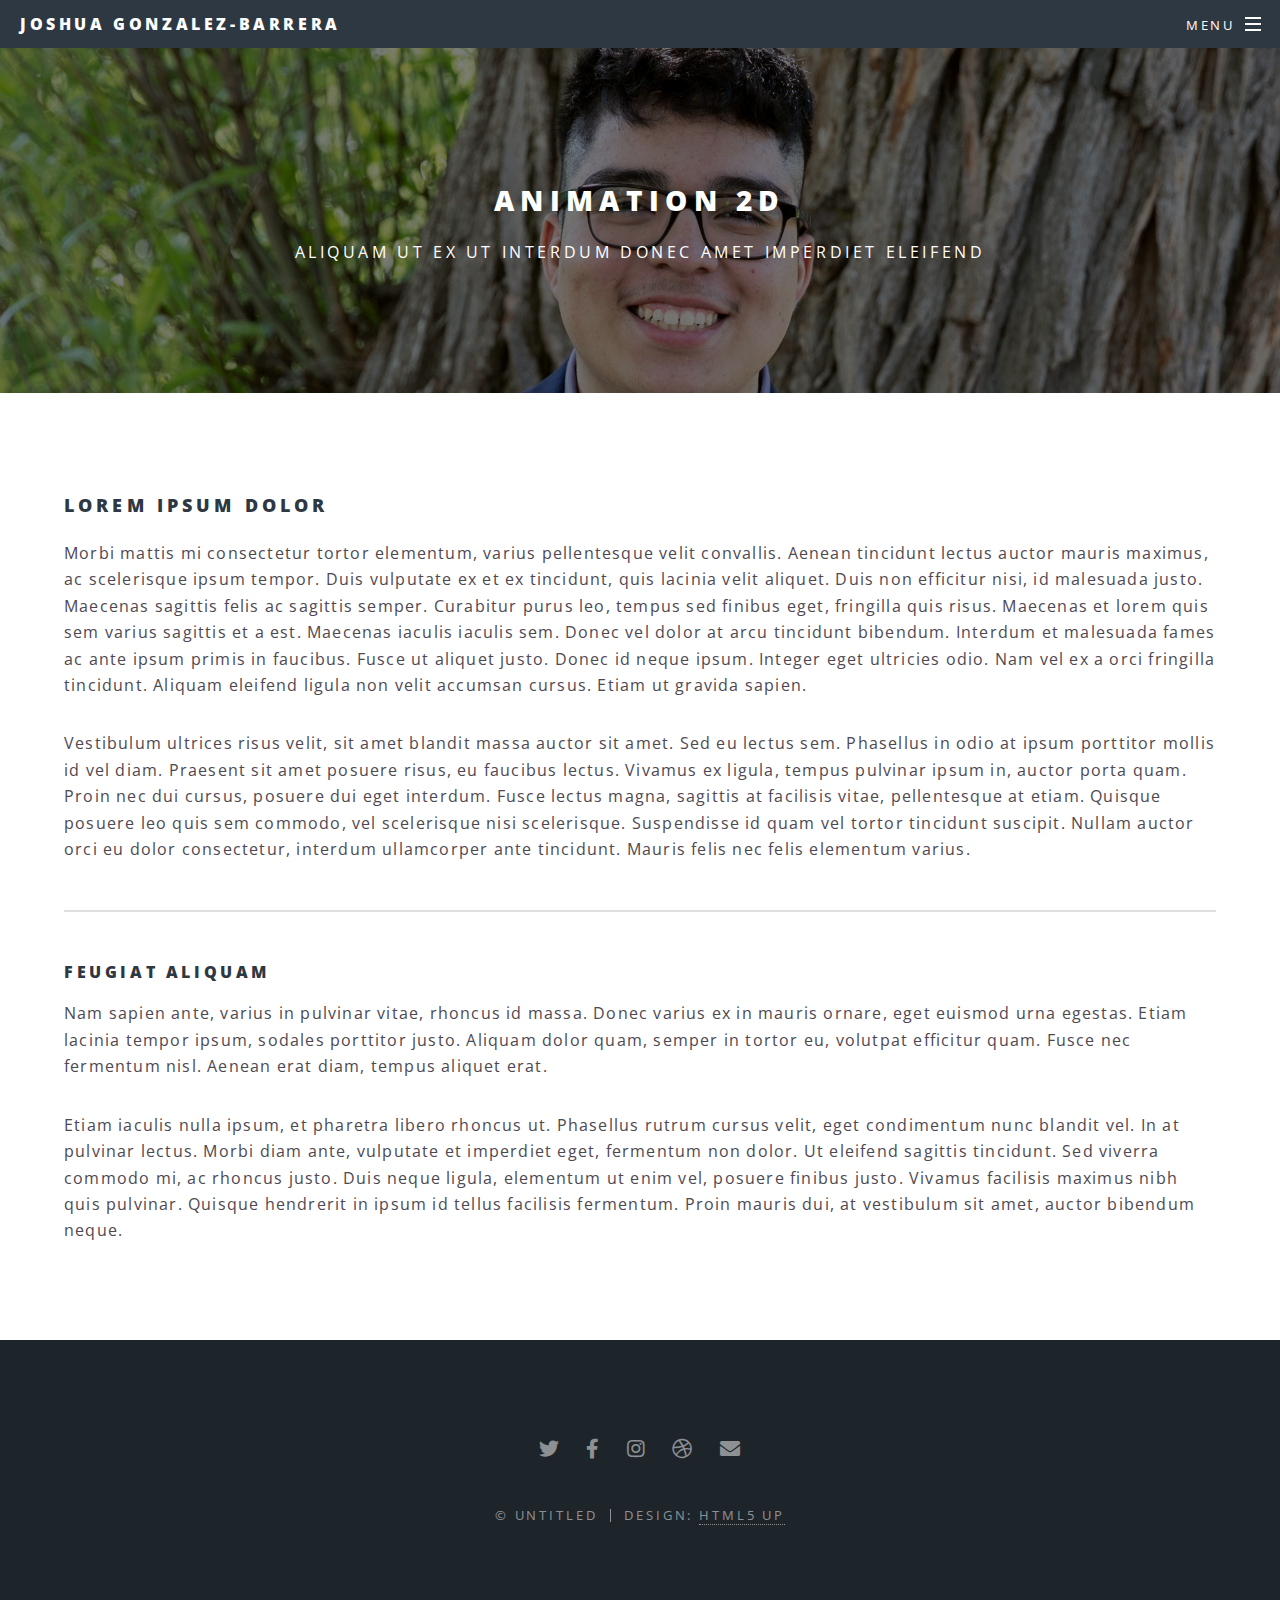
==== animation2D.html @ 2acc2dac "update images et idnex" ====
<!DOCTYPE HTML>
<!--
	Spectral by HTML5 UP
	html5up.net | @ajlkn
	Free for personal and commercial use under the CCA 3.0 license (html5up.net/license)
-->
<html>
	<head>
		<title>Generic - Spectral by HTML5 UP</title>
		<meta charset="utf-8" />
		<meta name="viewport" content="width=device-width, initial-scale=1, user-scalable=no" />
		<link rel="stylesheet" href="assets/css/main.css" />
		<noscript><link rel="stylesheet" href="assets/css/noscript.css" /></noscript>
	</head>
	<body class="is-preload">

		<!-- Page Wrapper -->
			<div id="page-wrapper">

				<!-- Header -->
					<header id="header">
						<h1><a href="index.html">Joshua Gonzalez-Barrera</a></h1>
						<nav id="nav">
							<ul>
								<li class="special">
									<a href="#menu" class="menuToggle"><span>Menu</span></a>
									<div id="menu">
										<ul>
											<li><a href="index.html">Home</a></li>
											<li><a href="generic.html">Generic</a></li>
											<li><a href="elements.html">Elements</a></li>
											<li><a href="#">Sign Up</a></li>
											<li><a href="#">Log In</a></li>
										</ul>
									</div>
								</li>
							</ul>
						</nav>
					</header>

				<!-- Main -->
					<article id="main">
						<header>
							<h2>Animation 2D</h2>
							<p>Aliquam ut ex ut interdum donec amet imperdiet eleifend</p>
						</header>
						<section class="wrapper style5">
							<div class="inner">

								<h3>Lorem ipsum dolor</h3>
								<p>Morbi mattis mi consectetur tortor elementum, varius pellentesque velit convallis. Aenean tincidunt lectus auctor mauris maximus, ac scelerisque ipsum tempor. Duis vulputate ex et ex tincidunt, quis lacinia velit aliquet. Duis non efficitur nisi, id malesuada justo. Maecenas sagittis felis ac sagittis semper. Curabitur purus leo, tempus sed finibus eget, fringilla quis risus. Maecenas et lorem quis sem varius sagittis et a est. Maecenas iaculis iaculis sem. Donec vel dolor at arcu tincidunt bibendum. Interdum et malesuada fames ac ante ipsum primis in faucibus. Fusce ut aliquet justo. Donec id neque ipsum. Integer eget ultricies odio. Nam vel ex a orci fringilla tincidunt. Aliquam eleifend ligula non velit accumsan cursus. Etiam ut gravida sapien.</p>

								<p>Vestibulum ultrices risus velit, sit amet blandit massa auctor sit amet. Sed eu lectus sem. Phasellus in odio at ipsum porttitor mollis id vel diam. Praesent sit amet posuere risus, eu faucibus lectus. Vivamus ex ligula, tempus pulvinar ipsum in, auctor porta quam. Proin nec dui cursus, posuere dui eget interdum. Fusce lectus magna, sagittis at facilisis vitae, pellentesque at etiam. Quisque posuere leo quis sem commodo, vel scelerisque nisi scelerisque. Suspendisse id quam vel tortor tincidunt suscipit. Nullam auctor orci eu dolor consectetur, interdum ullamcorper ante tincidunt. Mauris felis nec felis elementum varius.</p>

								<hr />

								<h4>Feugiat aliquam</h4>
								<p>Nam sapien ante, varius in pulvinar vitae, rhoncus id massa. Donec varius ex in mauris ornare, eget euismod urna egestas. Etiam lacinia tempor ipsum, sodales porttitor justo. Aliquam dolor quam, semper in tortor eu, volutpat efficitur quam. Fusce nec fermentum nisl. Aenean erat diam, tempus aliquet erat.</p>

								<p>Etiam iaculis nulla ipsum, et pharetra libero rhoncus ut. Phasellus rutrum cursus velit, eget condimentum nunc blandit vel. In at pulvinar lectus. Morbi diam ante, vulputate et imperdiet eget, fermentum non dolor. Ut eleifend sagittis tincidunt. Sed viverra commodo mi, ac rhoncus justo. Duis neque ligula, elementum ut enim vel, posuere finibus justo. Vivamus facilisis maximus nibh quis pulvinar. Quisque hendrerit in ipsum id tellus facilisis fermentum. Proin mauris dui, at vestibulum sit amet, auctor bibendum neque.</p>

							</div>
						</section>
					</article>

				<!-- Footer -->
					<footer id="footer">
						<ul class="icons">
							<li><a href="#" class="icon brands fa-twitter"><span class="label">Twitter</span></a></li>
							<li><a href="#" class="icon brands fa-facebook-f"><span class="label">Facebook</span></a></li>
							<li><a href="#" class="icon brands fa-instagram"><span class="label">Instagram</span></a></li>
							<li><a href="#" class="icon brands fa-dribbble"><span class="label">Dribbble</span></a></li>
							<li><a href="#" class="icon solid fa-envelope"><span class="label">Email</span></a></li>
						</ul>
						<ul class="copyright">
							<li>&copy; Untitled</li><li>Design: <a href="http://html5up.net">HTML5 UP</a></li>
						</ul>
					</footer>

			</div>

		<!-- Scripts -->
			<script src="assets/js/jquery.min.js"></script>
			<script src="assets/js/jquery.scrollex.min.js"></script>
			<script src="assets/js/jquery.scrolly.min.js"></script>
			<script src="assets/js/browser.min.js"></script>
			<script src="assets/js/breakpoints.min.js"></script>
			<script src="assets/js/util.js"></script>
			<script src="assets/js/main.js"></script>

	</body>
</html>
---- assets/css/main.css ----
@import url(fontawesome-all.min.css);
@import url("https://fonts.googleapis.com/css?family=Open+Sans:400,400italic,600,600italic,800,800italic");

/*
	Spectral by HTML5 UP
	html5up.net | @ajlkn
	Free for personal and commercial use under the CCA 3.0 license (html5up.net/license)
*/

html, body, div, span, applet, object,
iframe, h1, h2, h3, h4, h5, h6, p, blockquote,
pre, a, abbr, acronym, address, big, cite,
code, del, dfn, em, img, ins, kbd, q, s, samp,
small, strike, strong, sub, sup, tt, var, b,
u, i, center, dl, dt, dd, ol, ul, li, fieldset,
form, label, legend, table, caption, tbody,
tfoot, thead, tr, th, td, article, aside,
canvas, details, embed, figure, figcaption,
footer, header, hgroup, menu, nav, output, ruby,
section, summary, time, mark, audio, video {
	margin: 0;
	padding: 0;
	border: 0;
	font-size: 100%;
	font: inherit;
	vertical-align: baseline;}

article, aside, details, figcaption, figure,
footer, header, hgroup, menu, nav, section {
	display: block;}

body {
	line-height: 1;
}

ol, ul {
	list-style: none;
}

blockquote, q {
	quotes: none;
}

	blockquote:before, blockquote:after, q:before, q:after {
		content: '';
		content: none;
	}

table {
	border-collapse: collapse;
	border-spacing: 0;
}

body {
	-webkit-text-size-adjust: none;
}

mark {
	background-color: transparent;
	color: inherit;
}

input::-moz-focus-inner {
	border: 0;
	padding: 0;
}

input, select, textarea {
	-moz-appearance: none;
	-webkit-appearance: none;
	-ms-appearance: none;
	appearance: none;
}

/* Basic */

	@-ms-viewport {
		width: device-width;
	}

	html {
		box-sizing: border-box;
	}

	*, *:before, *:after {
		box-sizing: inherit;
	}

	body {
		background: #2e3842;
	}

		body.is-preload *, body.is-preload *:before, body.is-preload *:after {
			-moz-animation: none !important;
			-webkit-animation: none !important;
			-ms-animation: none !important;
			animation: none !important;
			-moz-transition: none !important;
			-webkit-transition: none !important;
			-ms-transition: none !important;
			transition: none !important;
		}

	body, input, select, textarea {
		color: #fff;
		font-family: "Open Sans", Helvetica, sans-serif;
		font-size: 15pt;
		font-weight: 400;
		letter-spacing: 0.075em;
		line-height: 1.65em;
	}

		@media screen and (max-width: 1680px) {

			body, input, select, textarea {
				font-size: 13pt;
			}

		}

		@media screen and (max-width: 1280px) {

			body, input, select, textarea {
				font-size: 12pt;
			}

		}

		@media screen and (max-width: 736px) {

			body, input, select, textarea {
				font-size: 11pt;
				letter-spacing: 0.0375em;
			}

		}

	a {
		-moz-transition: color 0.2s ease, border-bottom-color 0.2s ease;
		-webkit-transition: color 0.2s ease, border-bottom-color 0.2s ease;
		-ms-transition: color 0.2s ease, border-bottom-color 0.2s ease;
		transition: color 0.2s ease, border-bottom-color 0.2s ease;
		border-bottom: dotted 1px;
		color: inherit;
		text-decoration: none;
	}

		a:hover {
			border-bottom-color: transparent;
		}

	strong, b {
		color: #fff;
		font-weight: 600;
	}

	em, i {
		font-style: italic;
	}

	p {
		margin: 0 0 2em 0;
	}

	h1, h2, h3, h4, h5, h6 {
		color: #fff;
		font-weight: 800;
		letter-spacing: 0.225em;
		line-height: 1em;
		margin: 0 0 1em 0;
		text-transform: uppercase;
	}

		h1 a, h2 a, h3 a, h4 a, h5 a, h6 a {
			color: inherit;
			text-decoration: none;
		}

	h2 {
		font-size: 1.35em;
		line-height: 1.75em;
	}

		@media screen and (max-width: 736px) {

			h2 {
				font-size: 1.1em;
				line-height: 1.65em;
			}

		}

	h3 {
		font-size: 1.15em;
		line-height: 1.75em;
	}

		@media screen and (max-width: 736px) {

			h3 {
				font-size: 1em;
				line-height: 1.65em;
			}

		}

	h4 {
		font-size: 1em;
		line-height: 1.5em;
	}

	h5 {
		font-size: 0.8em;
		line-height: 1.5em;
	}

	h6 {
		font-size: 0.7em;
		line-height: 1.5em;
	}

	sub {
		font-size: 0.8em;
		position: relative;
		top: 0.5em;
	}

	sup {
		font-size: 0.8em;
		position: relative;
		top: -0.5em;
	}

	hr {
		border: 0;
		border-bottom: solid 2px #fff;
		margin: 3em 0;
	}

		hr.major {
			margin: 4.5em 0;
		}

	blockquote {
		border-left: solid 4px #fff;
		font-style: italic;
		margin: 0 0 2em 0;
		padding: 0.5em 0 0.5em 2em;
	}

	code {
		background: rgba(144, 144, 144, 0.25);
		border-radius: 3px;
		font-family: "Courier New", monospace;
		font-size: 0.9em;
		letter-spacing: 0;
		margin: 0 0.25em;
		padding: 0.25em 0.65em;
	}

	pre {
		-webkit-overflow-scrolling: touch;
		font-family: "Courier New", monospace;
		font-size: 0.9em;
		margin: 0 0 2em 0;
	}

		pre code {
			display: block;
			line-height: 1.75em;
			padding: 1em 1.5em;
			overflow-x: auto;
		}

	.align-left {
		text-align: left;
	}

	.align-center {
		text-align: center;
	}

	.align-right {
		text-align: right;
	}

/* Row */

	.row {
		display: flex;
		flex-wrap: wrap;
		box-sizing: border-box;
		align-items: stretch;
	}

		.row > * {
			box-sizing: border-box;
		}

		.row.gtr-uniform > * > :last-child {
			margin-bottom: 0;
		}

		.row.aln-left {
			justify-content: flex-start;
		}

		.row.aln-center {
			justify-content: center;
		}

		.row.aln-right {
			justify-content: flex-end;
		}

		.row.aln-top {
			align-items: flex-start;
		}

		.row.aln-middle {
			align-items: center;
		}

		.row.aln-bottom {
			align-items: flex-end;
		}

		.row > .imp {
			order: -1;
		}

		.row > .col-1 {
			width: 8.33333%;
		}

		.row > .off-1 {
			margin-left: 8.33333%;
		}

		.row > .col-2 {
			width: 16.66667%;
		}

		.row > .off-2 {
			margin-left: 16.66667%;
		}

		.row > .col-3 {
			width: 25%;
		}

		.row > .off-3 {
			margin-left: 25%;
		}

		.row > .col-4 {
			width: 33.33333%;
		}

		.row > .off-4 {
			margin-left: 33.33333%;
		}

		.row > .col-5 {
			width: 41.66667%;
		}

		.row > .off-5 {
			margin-left: 41.66667%;
		}

		.row > .col-6 {
			width: 50%;
		}

		.row > .off-6 {
			margin-left: 50%;
		}

		.row > .col-7 {
			width: 58.33333%;
		}

		.row > .off-7 {
			margin-left: 58.33333%;
		}

		.row > .col-8 {
			width: 66.66667%;
		}

		.row > .off-8 {
			margin-left: 66.66667%;
		}

		.row > .col-9 {
			width: 75%;
		}

		.row > .off-9 {
			margin-left: 75%;
		}

		.row > .col-10 {
			width: 83.33333%;
		}

		.row > .off-10 {
			margin-left: 83.33333%;
		}

		.row > .col-11 {
			width: 91.66667%;
		}

		.row > .off-11 {
			margin-left: 91.66667%;
		}

		.row > .col-12 {
			width: 100%;
		}

		.row > .off-12 {
			margin-left: 100%;
		}

		.row.gtr-0 {
			margin-top: 0;
			margin-left: 0em;
		}

			.row.gtr-0 > * {
				padding: 0 0 0 0em;
			}

			.row.gtr-0.gtr-uniform {
				margin-top: 0em;
			}

				.row.gtr-0.gtr-uniform > * {
					padding-top: 0em;
				}

		.row.gtr-25 {
			margin-top: 0;
			margin-left: -0.375em;
		}

			.row.gtr-25 > * {
				padding: 0 0 0 0.375em;
			}

			.row.gtr-25.gtr-uniform {
				margin-top: -0.375em;
			}

				.row.gtr-25.gtr-uniform > * {
					padding-top: 0.375em;
				}

		.row.gtr-50 {
			margin-top: 0;
			margin-left: -0.75em;
		}

			.row.gtr-50 > * {
				padding: 0 0 0 0.75em;
			}

			.row.gtr-50.gtr-uniform {
				margin-top: -0.75em;
			}

				.row.gtr-50.gtr-uniform > * {
					padding-top: 0.75em;
				}

		.row {
			margin-top: 0;
			margin-left: -1.5em;
		}

			.row > * {
				padding: 0 0 0 1.5em;
			}

			.row.gtr-uniform {
				margin-top: -1.5em;
			}

				.row.gtr-uniform > * {
					padding-top: 1.5em;
				}

		.row.gtr-150 {
			margin-top: 0;
			margin-left: -2.25em;
		}

			.row.gtr-150 > * {
				padding: 0 0 0 2.25em;
			}

			.row.gtr-150.gtr-uniform {
				margin-top: -2.25em;
			}

				.row.gtr-150.gtr-uniform > * {
					padding-top: 2.25em;
				}

		.row.gtr-200 {
			margin-top: 0;
			margin-left: -3em;
		}

			.row.gtr-200 > * {
				padding: 0 0 0 3em;
			}

			.row.gtr-200.gtr-uniform {
				margin-top: -3em;
			}

				.row.gtr-200.gtr-uniform > * {
					padding-top: 3em;
				}

		@media screen and (max-width: 1680px) {

			.row {
				display: flex;
				flex-wrap: wrap;
				box-sizing: border-box;
				align-items: stretch;
			}

				.row > * {
					box-sizing: border-box;
				}

				.row.gtr-uniform > * > :last-child {
					margin-bottom: 0;
				}

				.row.aln-left {
					justify-content: flex-start;
				}

				.row.aln-center {
					justify-content: center;
				}

				.row.aln-right {
					justify-content: flex-end;
				}

				.row.aln-top {
					align-items: flex-start;
				}

				.row.aln-middle {
					align-items: center;
				}

				.row.aln-bottom {
					align-items: flex-end;
				}

				.row > .imp-xlarge {
					order: -1;
				}

				.row > .col-1-xlarge {
					width: 8.33333%;
				}

				.row > .off-1-xlarge {
					margin-left: 8.33333%;
				}

				.row > .col-2-xlarge {
					width: 16.66667%;
				}

				.row > .off-2-xlarge {
					margin-left: 16.66667%;
				}

				.row > .col-3-xlarge {
					width: 25%;
				}

				.row > .off-3-xlarge {
					margin-left: 25%;
				}

				.row > .col-4-xlarge {
					width: 33.33333%;
				}

				.row > .off-4-xlarge {
					margin-left: 33.33333%;
				}

				.row > .col-5-xlarge {
					width: 41.66667%;
				}

				.row > .off-5-xlarge {
					margin-left: 41.66667%;
				}

				.row > .col-6-xlarge {
					width: 50%;
				}

				.row > .off-6-xlarge {
					margin-left: 50%;
				}

				.row > .col-7-xlarge {
					width: 58.33333%;
				}

				.row > .off-7-xlarge {
					margin-left: 58.33333%;
				}

				.row > .col-8-xlarge {
					width: 66.66667%;
				}

				.row > .off-8-xlarge {
					margin-left: 66.66667%;
				}

				.row > .col-9-xlarge {
					width: 75%;
				}

				.row > .off-9-xlarge {
					margin-left: 75%;
				}

				.row > .col-10-xlarge {
					width: 83.33333%;
				}

				.row > .off-10-xlarge {
					margin-left: 83.33333%;
				}

				.row > .col-11-xlarge {
					width: 91.66667%;
				}

				.row > .off-11-xlarge {
					margin-left: 91.66667%;
				}

				.row > .col-12-xlarge {
					width: 100%;
				}

				.row > .off-12-xlarge {
					margin-left: 100%;
				}

				.row.gtr-0 {
					margin-top: 0;
					margin-left: 0em;
				}

					.row.gtr-0 > * {
						padding: 0 0 0 0em;
					}

					.row.gtr-0.gtr-uniform {
						margin-top: 0em;
					}

						.row.gtr-0.gtr-uniform > * {
							padding-top: 0em;
						}

				.row.gtr-25 {
					margin-top: 0;
					margin-left: -0.375em;
				}

					.row.gtr-25 > * {
						padding: 0 0 0 0.375em;
					}

					.row.gtr-25.gtr-uniform {
						margin-top: -0.375em;
					}

						.row.gtr-25.gtr-uniform > * {
							padding-top: 0.375em;
						}

				.row.gtr-50 {
					margin-top: 0;
					margin-left: -0.75em;
				}

					.row.gtr-50 > * {
						padding: 0 0 0 0.75em;
					}

					.row.gtr-50.gtr-uniform {
						margin-top: -0.75em;
					}

						.row.gtr-50.gtr-uniform > * {
							padding-top: 0.75em;
						}

				.row {
					margin-top: 0;
					margin-left: -1.5em;
				}

					.row > * {
						padding: 0 0 0 1.5em;
					}

					.row.gtr-uniform {
						margin-top: -1.5em;
					}

						.row.gtr-uniform > * {
							padding-top: 1.5em;
						}

				.row.gtr-150 {
					margin-top: 0;
					margin-left: -2.25em;
				}

					.row.gtr-150 > * {
						padding: 0 0 0 2.25em;
					}

					.row.gtr-150.gtr-uniform {
						margin-top: -2.25em;
					}

						.row.gtr-150.gtr-uniform > * {
							padding-top: 2.25em;
						}

				.row.gtr-200 {
					margin-top: 0;
					margin-left: -3em;
				}

					.row.gtr-200 > * {
						padding: 0 0 0 3em;
					}

					.row.gtr-200.gtr-uniform {
						margin-top: -3em;
					}

						.row.gtr-200.gtr-uniform > * {
							padding-top: 3em;
						}

		}

		@media screen and (max-width: 1280px) {

			.row {
				display: flex;
				flex-wrap: wrap;
				box-sizing: border-box;
				align-items: stretch;
			}

				.row > * {
					box-sizing: border-box;
				}

				.row.gtr-uniform > * > :last-child {
					margin-bottom: 0;
				}

				.row.aln-left {
					justify-content: flex-start;
				}

				.row.aln-center {
					justify-content: center;
				}

				.row.aln-right {
					justify-content: flex-end;
				}

				.row.aln-top {
					align-items: flex-start;
				}

				.row.aln-middle {
					align-items: center;
				}

				.row.aln-bottom {
					align-items: flex-end;
				}

				.row > .imp-large {
					order: -1;
				}

				.row > .col-1-large {
					width: 8.33333%;
				}

				.row > .off-1-large {
					margin-left: 8.33333%;
				}

				.row > .col-2-large {
					width: 16.66667%;
				}

				.row > .off-2-large {
					margin-left: 16.66667%;
				}

				.row > .col-3-large {
					width: 25%;
				}

				.row > .off-3-large {
					margin-left: 25%;
				}

				.row > .col-4-large {
					width: 33.33333%;
				}

				.row > .off-4-large {
					margin-left: 33.33333%;
				}

				.row > .col-5-large {
					width: 41.66667%;
				}

				.row > .off-5-large {
					margin-left: 41.66667%;
				}

				.row > .col-6-large {
					width: 50%;
				}

				.row > .off-6-large {
					margin-left: 50%;
				}

				.row > .col-7-large {
					width: 58.33333%;
				}

				.row > .off-7-large {
					margin-left: 58.33333%;
				}

				.row > .col-8-large {
					width: 66.66667%;
				}

				.row > .off-8-large {
					margin-left: 66.66667%;
				}

				.row > .col-9-large {
					width: 75%;
				}

				.row > .off-9-large {
					margin-left: 75%;
				}

				.row > .col-10-large {
					width: 83.33333%;
				}

				.row > .off-10-large {
					margin-left: 83.33333%;
				}

				.row > .col-11-large {
					width: 91.66667%;
				}

				.row > .off-11-large {
					margin-left: 91.66667%;
				}

				.row > .col-12-large {
					width: 100%;
				}

				.row > .off-12-large {
					margin-left: 100%;
				}

				.row.gtr-0 {
					margin-top: 0;
					margin-left: 0em;
				}

					.row.gtr-0 > * {
						padding: 0 0 0 0em;
					}

					.row.gtr-0.gtr-uniform {
						margin-top: 0em;
					}

						.row.gtr-0.gtr-uniform > * {
							padding-top: 0em;
						}

				.row.gtr-25 {
					margin-top: 0;
					margin-left: -0.375em;
				}

					.row.gtr-25 > * {
						padding: 0 0 0 0.375em;
					}

					.row.gtr-25.gtr-uniform {
						margin-top: -0.375em;
					}

						.row.gtr-25.gtr-uniform > * {
							padding-top: 0.375em;
						}

				.row.gtr-50 {
					margin-top: 0;
					margin-left: -0.75em;
				}

					.row.gtr-50 > * {
						padding: 0 0 0 0.75em;
					}

					.row.gtr-50.gtr-uniform {
						margin-top: -0.75em;
					}

						.row.gtr-50.gtr-uniform > * {
							padding-top: 0.75em;
						}

				.row {
					margin-top: 0;
					margin-left: -1.5em;
				}

					.row > * {
						padding: 0 0 0 1.5em;
					}

					.row.gtr-uniform {
						margin-top: -1.5em;
					}

						.row.gtr-uniform > * {
							padding-top: 1.5em;
						}

				.row.gtr-150 {
					margin-top: 0;
					margin-left: -2.25em;
				}

					.row.gtr-150 > * {
						padding: 0 0 0 2.25em;
					}

					.row.gtr-150.gtr-uniform {
						margin-top: -2.25em;
					}

						.row.gtr-150.gtr-uniform > * {
							padding-top: 2.25em;
						}

				.row.gtr-200 {
					margin-top: 0;
					margin-left: -3em;
				}

					.row.gtr-200 > * {
						padding: 0 0 0 3em;
					}

					.row.gtr-200.gtr-uniform {
						margin-top: -3em;
					}

						.row.gtr-200.gtr-uniform > * {
							padding-top: 3em;
						}

		}

		@media screen and (max-width: 980px) {

			.row {
				display: flex;
				flex-wrap: wrap;
				box-sizing: border-box;
				align-items: stretch;
			}

				.row > * {
					box-sizing: border-box;
				}

				.row.gtr-uniform > * > :last-child {
					margin-bottom: 0;
				}

				.row.aln-left {
					justify-content: flex-start;
				}

				.row.aln-center {
					justify-content: center;
				}

				.row.aln-right {
					justify-content: flex-end;
				}

				.row.aln-top {
					align-items: flex-start;
				}

				.row.aln-middle {
					align-items: center;
				}

				.row.aln-bottom {
					align-items: flex-end;
				}

				.row > .imp-medium {
					order: -1;
				}

				.row > .col-1-medium {
					width: 8.33333%;
				}

				.row > .off-1-medium {
					margin-left: 8.33333%;
				}

				.row > .col-2-medium {
					width: 16.66667%;
				}

				.row > .off-2-medium {
					margin-left: 16.66667%;
				}

				.row > .col-3-medium {
					width: 25%;
				}

				.row > .off-3-medium {
					margin-left: 25%;
				}

				.row > .col-4-medium {
					width: 33.33333%;
				}

				.row > .off-4-medium {
					margin-left: 33.33333%;
				}

				.row > .col-5-medium {
					width: 41.66667%;
				}

				.row > .off-5-medium {
					margin-left: 41.66667%;
				}

				.row > .col-6-medium {
					width: 50%;
				}

				.row > .off-6-medium {
					margin-left: 50%;
				}

				.row > .col-7-medium {
					width: 58.33333%;
				}

				.row > .off-7-medium {
					margin-left: 58.33333%;
				}

				.row > .col-8-medium {
					width: 66.66667%;
				}

				.row > .off-8-medium {
					margin-left: 66.66667%;
				}

				.row > .col-9-medium {
					width: 75%;
				}

				.row > .off-9-medium {
					margin-left: 75%;
				}

				.row > .col-10-medium {
					width: 83.33333%;
				}

				.row > .off-10-medium {
					margin-left: 83.33333%;
				}

				.row > .col-11-medium {
					width: 91.66667%;
				}

				.row > .off-11-medium {
					margin-left: 91.66667%;
				}

				.row > .col-12-medium {
					width: 100%;
				}

				.row > .off-12-medium {
					margin-left: 100%;
				}

				.row.gtr-0 {
					margin-top: 0;
					margin-left: 0em;
				}

					.row.gtr-0 > * {
						padding: 0 0 0 0em;
					}

					.row.gtr-0.gtr-uniform {
						margin-top: 0em;
					}

						.row.gtr-0.gtr-uniform > * {
							padding-top: 0em;
						}

				.row.gtr-25 {
					margin-top: 0;
					margin-left: -0.375em;
				}

					.row.gtr-25 > * {
						padding: 0 0 0 0.375em;
					}

					.row.gtr-25.gtr-uniform {
						margin-top: -0.375em;
					}

						.row.gtr-25.gtr-uniform > * {
							padding-top: 0.375em;
						}

				.row.gtr-50 {
					margin-top: 0;
					margin-left: -0.75em;
				}

					.row.gtr-50 > * {
						padding: 0 0 0 0.75em;
					}

					.row.gtr-50.gtr-uniform {
						margin-top: -0.75em;
					}

						.row.gtr-50.gtr-uniform > * {
							padding-top: 0.75em;
						}

				.row {
					margin-top: 0;
					margin-left: -1.5em;
				}

					.row > * {
						padding: 0 0 0 1.5em;
					}

					.row.gtr-uniform {
						margin-top: -1.5em;
					}

						.row.gtr-uniform > * {
							padding-top: 1.5em;
						}

				.row.gtr-150 {
					margin-top: 0;
					margin-left: -2.25em;
				}

					.row.gtr-150 > * {
						padding: 0 0 0 2.25em;
					}

					.row.gtr-150.gtr-uniform {
						margin-top: -2.25em;
					}

						.row.gtr-150.gtr-uniform > * {
							padding-top: 2.25em;
						}

				.row.gtr-200 {
					margin-top: 0;
					margin-left: -3em;
				}

					.row.gtr-200 > * {
						padding: 0 0 0 3em;
					}

					.row.gtr-200.gtr-uniform {
						margin-top: -3em;
					}

						.row.gtr-200.gtr-uniform > * {
							padding-top: 3em;
						}

		}

		@media screen and (max-width: 736px) {

			.row {
				display: flex;
				flex-wrap: wrap;
				box-sizing: border-box;
				align-items: stretch;
			}

				.row > * {
					box-sizing: border-box;
				}

				.row.gtr-uniform > * > :last-child {
					margin-bottom: 0;
				}

				.row.aln-left {
					justify-content: flex-start;
				}

				.row.aln-center {
					justify-content: center;
				}

				.row.aln-right {
					justify-content: flex-end;
				}

				.row.aln-top {
					align-items: flex-start;
				}

				.row.aln-middle {
					align-items: center;
				}

				.row.aln-bottom {
					align-items: flex-end;
				}

				.row > .imp-small {
					order: -1;
				}

				.row > .col-1-small {
					width: 8.33333%;
				}

				.row > .off-1-small {
					margin-left: 8.33333%;
				}

				.row > .col-2-small {
					width: 16.66667%;
				}

				.row > .off-2-small {
					margin-left: 16.66667%;
				}

				.row > .col-3-small {
					width: 25%;
				}

				.row > .off-3-small {
					margin-left: 25%;
				}

				.row > .col-4-small {
					width: 33.33333%;
				}

				.row > .off-4-small {
					margin-left: 33.33333%;
				}

				.row > .col-5-small {
					width: 41.66667%;
				}

				.row > .off-5-small {
					margin-left: 41.66667%;
				}

				.row > .col-6-small {
					width: 50%;
				}

				.row > .off-6-small {
					margin-left: 50%;
				}

				.row > .col-7-small {
					width: 58.33333%;
				}

				.row > .off-7-small {
					margin-left: 58.33333%;
				}

				.row > .col-8-small {
					width: 66.66667%;
				}

				.row > .off-8-small {
					margin-left: 66.66667%;
				}

				.row > .col-9-small {
					width: 75%;
				}

				.row > .off-9-small {
					margin-left: 75%;
				}

				.row > .col-10-small {
					width: 83.33333%;
				}

				.row > .off-10-small {
					margin-left: 83.33333%;
				}

				.row > .col-11-small {
					width: 91.66667%;
				}

				.row > .off-11-small {
					margin-left: 91.66667%;
				}

				.row > .col-12-small {
					width: 100%;
				}

				.row > .off-12-small {
					margin-left: 100%;
				}

				.row.gtr-0 {
					margin-top: 0;
					margin-left: 0em;
				}

					.row.gtr-0 > * {
						padding: 0 0 0 0em;
					}

					.row.gtr-0.gtr-uniform {
						margin-top: 0em;
					}

						.row.gtr-0.gtr-uniform > * {
							padding-top: 0em;
						}

				.row.gtr-25 {
					margin-top: 0;
					margin-left: -0.375em;
				}

					.row.gtr-25 > * {
						padding: 0 0 0 0.375em;
					}

					.row.gtr-25.gtr-uniform {
						margin-top: -0.375em;
					}

						.row.gtr-25.gtr-uniform > * {
							padding-top: 0.375em;
						}

				.row.gtr-50 {
					margin-top: 0;
					margin-left: -0.75em;
				}

					.row.gtr-50 > * {
						padding: 0 0 0 0.75em;
					}

					.row.gtr-50.gtr-uniform {
						margin-top: -0.75em;
					}

						.row.gtr-50.gtr-uniform > * {
							padding-top: 0.75em;
						}

				.row {
					margin-top: 0;
					margin-left: -1.5em;
				}

					.row > * {
						padding: 0 0 0 1.5em;
					}

					.row.gtr-uniform {
						margin-top: -1.5em;
					}

						.row.gtr-uniform > * {
							padding-top: 1.5em;
						}

				.row.gtr-150 {
					margin-top: 0;
					margin-left: -2.25em;
				}

					.row.gtr-150 > * {
						padding: 0 0 0 2.25em;
					}

					.row.gtr-150.gtr-uniform {
						margin-top: -2.25em;
					}

						.row.gtr-150.gtr-uniform > * {
							padding-top: 2.25em;
						}

				.row.gtr-200 {
					margin-top: 0;
					margin-left: -3em;
				}

					.row.gtr-200 > * {
						padding: 0 0 0 3em;
					}

					.row.gtr-200.gtr-uniform {
						margin-top: -3em;
					}

						.row.gtr-200.gtr-uniform > * {
							padding-top: 3em;
						}

		}

		@media screen and (max-width: 480px) {

			.row {
				display: flex;
				flex-wrap: wrap;
				box-sizing: border-box;
				align-items: stretch;
			}

				.row > * {
					box-sizing: border-box;
				}

				.row.gtr-uniform > * > :last-child {
					margin-bottom: 0;
				}

				.row.aln-left {
					justify-content: flex-start;
				}

				.row.aln-center {
					justify-content: center;
				}

				.row.aln-right {
					justify-content: flex-end;
				}

				.row.aln-top {
					align-items: flex-start;
				}

				.row.aln-middle {
					align-items: center;
				}

				.row.aln-bottom {
					align-items: flex-end;
				}

				.row > .imp-xsmall {
					order: -1;
				}

				.row > .col-1-xsmall {
					width: 8.33333%;
				}

				.row > .off-1-xsmall {
					margin-left: 8.33333%;
				}

				.row > .col-2-xsmall {
					width: 16.66667%;
				}

				.row > .off-2-xsmall {
					margin-left: 16.66667%;
				}

				.row > .col-3-xsmall {
					width: 25%;
				}

				.row > .off-3-xsmall {
					margin-left: 25%;
				}

				.row > .col-4-xsmall {
					width: 33.33333%;
				}

				.row > .off-4-xsmall {
					margin-left: 33.33333%;
				}

				.row > .col-5-xsmall {
					width: 41.66667%;
				}

				.row > .off-5-xsmall {
					margin-left: 41.66667%;
				}

				.row > .col-6-xsmall {
					width: 50%;
				}

				.row > .off-6-xsmall {
					margin-left: 50%;
				}

				.row > .col-7-xsmall {
					width: 58.33333%;
				}

				.row > .off-7-xsmall {
					margin-left: 58.33333%;
				}

				.row > .col-8-xsmall {
					width: 66.66667%;
				}

				.row > .off-8-xsmall {
					margin-left: 66.66667%;
				}

				.row > .col-9-xsmall {
					width: 75%;
				}

				.row > .off-9-xsmall {
					margin-left: 75%;
				}

				.row > .col-10-xsmall {
					width: 83.33333%;
				}

				.row > .off-10-xsmall {
					margin-left: 83.33333%;
				}

				.row > .col-11-xsmall {
					width: 91.66667%;
				}

				.row > .off-11-xsmall {
					margin-left: 91.66667%;
				}

				.row > .col-12-xsmall {
					width: 100%;
				}

				.row > .off-12-xsmall {
					margin-left: 100%;
				}

				.row.gtr-0 {
					margin-top: 0;
					margin-left: 0em;
				}

					.row.gtr-0 > * {
						padding: 0 0 0 0em;
					}

					.row.gtr-0.gtr-uniform {
						margin-top: 0em;
					}

						.row.gtr-0.gtr-uniform > * {
							padding-top: 0em;
						}

				.row.gtr-25 {
					margin-top: 0;
					margin-left: -0.375em;
				}

					.row.gtr-25 > * {
						padding: 0 0 0 0.375em;
					}

					.row.gtr-25.gtr-uniform {
						margin-top: -0.375em;
					}

						.row.gtr-25.gtr-uniform > * {
							padding-top: 0.375em;
						}

				.row.gtr-50 {
					margin-top: 0;
					margin-left: -0.75em;
				}

					.row.gtr-50 > * {
						padding: 0 0 0 0.75em;
					}

					.row.gtr-50.gtr-uniform {
						margin-top: -0.75em;
					}

						.row.gtr-50.gtr-uniform > * {
							padding-top: 0.75em;
						}

				.row {
					margin-top: 0;
					margin-left: -1.5em;
				}

					.row > * {
						padding: 0 0 0 1.5em;
					}

					.row.gtr-uniform {
						margin-top: -1.5em;
					}

						.row.gtr-uniform > * {
							padding-top: 1.5em;
						}

				.row.gtr-150 {
					margin-top: 0;
					margin-left: -2.25em;
				}

					.row.gtr-150 > * {
						padding: 0 0 0 2.25em;
					}

					.row.gtr-150.gtr-uniform {
						margin-top: -2.25em;
					}

						.row.gtr-150.gtr-uniform > * {
							padding-top: 2.25em;
						}

				.row.gtr-200 {
					margin-top: 0;
					margin-left: -3em;
				}

					.row.gtr-200 > * {
						padding: 0 0 0 3em;
					}

					.row.gtr-200.gtr-uniform {
						margin-top: -3em;
					}

						.row.gtr-200.gtr-uniform > * {
							padding-top: 3em;
						}

		}

/* Section/Article */

	section.special, article.special {
		text-align: center;
	}

	header p {
		color: rgba(255, 255, 255, 0.5);
		position: relative;
		top: -0.25em;
	}

	header h3 + p {
		font-size: 1.1em;
	}

	header h4 + p,
	header h5 + p,
	header h6 + p {
		font-size: 0.9em;
	}

	header.major {
		margin: 0 0 3.5em 0;
	}

		header.major h2, header.major h3, header.major h4, header.major h5, header.major h6 {
			border-bottom: solid 2px #fff;
			display: inline-block;
			padding-bottom: 1em;
			position: relative;
		}

			header.major h2:after, header.major h3:after, header.major h4:after, header.major h5:after, header.major h6:after {
				content: '';
				display: block;
				height: 1px;
			}

		header.major p {
			color: #fff;
			top: 0;
		}

		@media screen and (max-width: 736px) {

			header.major {
				margin: 0 0 2em 0;
			}

		}

	@media screen and (max-width: 980px) {

		header br {
			display: none;
		}

	}

/* Form */

	form {
		margin: 0 0 2em 0;
	}

	label {
		color: #fff;
		display: block;
		font-size: 0.9em;
		font-weight: 600;
		margin: 0 0 1em 0;
	}

	input[type="text"],
	input[type="password"],
	input[type="email"],
	select,
	textarea {
		-moz-appearance: none;
		-webkit-appearance: none;
		-ms-appearance: none;
		appearance: none;
		background-color: rgba(144, 144, 144, 0.25);
		border-radius: 3px;
		border: none;
		color: inherit;
		display: block;
		outline: 0;
		padding: 0 1em;
		text-decoration: none;
		width: 100%;
	}

		input[type="text"]:invalid,
		input[type="password"]:invalid,
		input[type="email"]:invalid,
		select:invalid,
		textarea:invalid {
			box-shadow: none;
		}

		input[type="text"]:focus,
		input[type="password"]:focus,
		input[type="email"]:focus,
		select:focus,
		textarea:focus {
			box-shadow: 0 0 0 2px #21b2a6;
		}

	select {
		background-size: 1.25em;
		background-repeat: no-repeat;
		background-position: calc(100% - 1em) center;
		height: 2.75em;
		padding-right: 2.75em;
		text-overflow: ellipsis;
	}

		select:focus::-ms-value {
			background-color: transparent;
		}

		select::-ms-expand {
			display: none;
		}

	input[type="text"],
	input[type="password"],
	input[type="email"],
	select {
		height: 2.75em;
	}

	textarea {
		padding: 0.75em 1em;
	}

	input[type="checkbox"],
	input[type="radio"] {
		-moz-appearance: none;
		-webkit-appearance: none;
		-ms-appearance: none;
		appearance: none;
		display: block;
		float: left;
		margin-right: -2em;
		opacity: 0;
		width: 1em;
		z-index: -1;
	}

		input[type="checkbox"] + label,
		input[type="radio"] + label {
			text-decoration: none;
			color: #fff;
			cursor: pointer;
			display: inline-block;
			font-size: 1em;
			font-weight: 400;
			padding-left: 2.4em;
			padding-right: 0.75em;
			position: relative;
		}

			input[type="checkbox"] + label:before,
			input[type="radio"] + label:before {
				-moz-osx-font-smoothing: grayscale;
				-webkit-font-smoothing: antialiased;
				display: inline-block;
				font-style: normal;
				font-variant: normal;
				text-rendering: auto;
				line-height: 1;
				text-transform: none !important;
				font-family: 'Font Awesome 5 Free';
				font-weight: 900;
			}

			input[type="checkbox"] + label:before,
			input[type="radio"] + label:before {
				background: rgba(144, 144, 144, 0.25);
				border-radius: 3px;
				content: '';
				display: inline-block;
				font-size: 0.8em;
				height: 2.0625em;
				left: 0;
				line-height: 2.0625em;
				position: absolute;
				text-align: center;
				top: 0;
				width: 2.0625em;
			}

		input[type="checkbox"]:checked + label:before,
		input[type="radio"]:checked + label:before {
			background: #2e3842;
			color: #fff;
			content: '\f00c';
		}

		input[type="checkbox"]:focus + label:before,
		input[type="radio"]:focus + label:before {
			box-shadow: 0 0 0 2px #21b2a6;
		}

	input[type="checkbox"] + label:before {
		border-radius: 3px;
	}

	input[type="radio"] + label:before {
		border-radius: 100%;
	}

	::-webkit-input-placeholder {
		color: rgba(255, 255, 255, 0.5) !important;
		opacity: 1.0;
	}

	:-moz-placeholder {
		color: rgba(255, 255, 255, 0.5) !important;
		opacity: 1.0;
	}

	::-moz-placeholder {
		color: rgba(255, 255, 255, 0.5) !important;
		opacity: 1.0;
	}

	:-ms-input-placeholder {
		color: rgba(255, 255, 255, 0.5) !important;
		opacity: 1.0;
	}

/* Box */

	.box {
		border-radius: 3px;
		border: solid 2px #fff;
		margin-bottom: 2em;
		padding: 1.5em;
	}

		.box > :last-child,
		.box > :last-child > :last-child,
		.box > :last-child > :last-child > :last-child {
			margin-bottom: 0;
		}

		.box.alt {
			border: 0;
			border-radius: 0;
			padding: 0;
		}

/* Icon */

	.icon {
		text-decoration: none;
		border-bottom: none;
		position: relative;
	}

		.icon:before {
			-moz-osx-font-smoothing: grayscale;
			-webkit-font-smoothing: antialiased;
			display: inline-block;
			font-style: normal;
			font-variant: normal;
			text-rendering: auto;
			line-height: 1;
			text-transform: none !important;
			font-family: 'Font Awesome 5 Free';
			font-weight: 400;
		}

		.icon > .label {
			display: none;
		}

		.icon:before {
			line-height: inherit;
		}

		.icon.solid:before {
			font-weight: 900;
		}

		.icon.brands:before {
			font-family: 'Font Awesome 5 Brands';
		}

		.icon.major {
			-moz-transform: rotate(-45deg);
			-webkit-transform: rotate(-45deg);
			-ms-transform: rotate(-45deg);
			transform: rotate(-45deg);
			border-radius: 3px;
			border: solid 2px #fff;
			display: inline-block;
			font-size: 1.35em;
			height: calc(3em + 2px);
			line-height: 3em;
			text-align: center;
			width: calc(3em + 2px);
		}

			.icon.major:before {
				-moz-transform: rotate(45deg);
				-webkit-transform: rotate(45deg);
				-ms-transform: rotate(45deg);
				transform: rotate(45deg);
				display: inline-block;
				font-size: 1.5em;
			}

			@media screen and (max-width: 736px) {

				.icon.major {
					font-size: 1em;
				}

			}

		.icon.style1 {
			color: #00ffcc;
		}

		.icon.style2 {
			color: #00f0ff;
		}

		.icon.style3 {
			color: #76ddff;
		}

/* Image */

	.image {
		border-radius: 3px;
		border: 0;
		display: inline-block;
		position: relative;
	}

		.image img {
			border-radius: 3px;
			display: block;
		}

		.image.left {
			float: left;
			margin: 0 2em 2em 0;
			top: 0.25em;
		}

		.image.right {
			float: right;
			margin: 0 0 2em 2em;
			top: 0.25em;
		}

		.image.left, .image.right {
			max-width: 40%;
		}

			.image.left img, .image.right img {
				width: 100%;
			}

		.image.fit {
			display: block;
			margin: 0 0 2em 0;
			width: 100%;
		}

			.image.fit img {
				width: 100%;
			}

/* List */

	ol {
		list-style: decimal;
		margin: 0 0 2em 0;
		padding-left: 1.25em;
	}

		ol li {
			padding-left: 0.25em;
		}

	ul {
		list-style: disc;
		margin: 0 0 2em 0;
		padding-left: 1em;
	}

		ul li {
			padding-left: 0.5em;
		}

		ul.alt {
			list-style: none;
			padding-left: 0;
		}

			ul.alt li {
				border-top: solid 1px #fff;
				padding: 0.5em 0;
			}

				ul.alt li:first-child {
					border-top: 0;
					padding-top: 0;
				}

	dl {
		margin: 0 0 2em 0;
	}

/* Actions */

	ul.actions {
		display: -moz-flex;
		display: -webkit-flex;
		display: -ms-flex;
		display: flex;
		cursor: default;
		list-style: none;
		margin-left: -1em;
		padding-left: 0;
	}

		ul.actions li {
			padding: 0 0 0 1em;
			vertical-align: middle;
		}

		ul.actions.special {
			-moz-justify-content: center;
			-webkit-justify-content: center;
			-ms-justify-content: center;
			justify-content: center;
			width: 100%;
			margin-left: 0;
		}

			ul.actions.special li:first-child {
				padding-left: 0;
			}

		ul.actions.stacked {
			-moz-flex-direction: column;
			-webkit-flex-direction: column;
			-ms-flex-direction: column;
			flex-direction: column;
			margin-left: 0;
		}

			ul.actions.stacked li {
				padding: 1em 0 0 0;
			}

				ul.actions.stacked li:first-child {
					padding-top: 0;
				}

		ul.actions.fit {
			width: calc(100% + 1em);
		}

			ul.actions.fit li {
				-moz-flex-grow: 1;
				-webkit-flex-grow: 1;
				-ms-flex-grow: 1;
				flex-grow: 1;
				-moz-flex-shrink: 1;
				-webkit-flex-shrink: 1;
				-ms-flex-shrink: 1;
				flex-shrink: 1;
				width: 100%;
			}

				ul.actions.fit li > * {
					width: 100%;
				}

			ul.actions.fit.stacked {
				width: 100%;
			}

		@media screen and (max-width: 480px) {

			ul.actions:not(.fixed) {
				-moz-flex-direction: column;
				-webkit-flex-direction: column;
				-ms-flex-direction: column;
				flex-direction: column;
				margin-left: 0;
				width: 100% !important;
			}

				ul.actions:not(.fixed) li {
					-moz-flex-grow: 1;
					-webkit-flex-grow: 1;
					-ms-flex-grow: 1;
					flex-grow: 1;
					-moz-flex-shrink: 1;
					-webkit-flex-shrink: 1;
					-ms-flex-shrink: 1;
					flex-shrink: 1;
					padding: 1em 0 0 0;
					text-align: center;
					width: 100%;
				}

					ul.actions:not(.fixed) li > * {
						width: 100%;
					}

					ul.actions:not(.fixed) li:first-child {
						padding-top: 0;
					}

					ul.actions:not(.fixed) li input[type="submit"],
					ul.actions:not(.fixed) li input[type="reset"],
					ul.actions:not(.fixed) li input[type="button"],
					ul.actions:not(.fixed) li button,
					ul.actions:not(.fixed) li .button {
						width: 100%;
					}

						ul.actions:not(.fixed) li input[type="submit"].icon:before,
						ul.actions:not(.fixed) li input[type="reset"].icon:before,
						ul.actions:not(.fixed) li input[type="button"].icon:before,
						ul.actions:not(.fixed) li button.icon:before,
						ul.actions:not(.fixed) li .button.icon:before {
							margin-left: -0.5em;
						}

		}

/* Icons */

	ul.icons {
		cursor: default;
		list-style: none;
		padding-left: 0;
	}

		ul.icons li {
			display: inline-block;
			padding: 0 1em 0 0;
		}

			ul.icons li:last-child {
				padding-right: 0 !important;
			}

		ul.icons.major {
			padding: 1em 0;
		}

			ul.icons.major li {
				padding-right: 3.5em;
			}

			ul.icons li a {
				width: 100%;
				text-decoration: none;
			}

			

				@media screen and (max-width: 736px) {

					ul.icons.major li {
						padding: 0 1em !important;
					}

				}		

				
				

/* Table */

	.table-wrapper {
		-webkit-overflow-scrolling: touch;
		overflow-x: auto;
	}

	table {
		margin: 0 0 2em 0;
		width: 100%;
	}

		table tbody tr {
			border: solid 1px #fff;
			border-left: 0;
			border-right: 0;
		}

			table tbody tr:nth-child(2n + 1) {
				background-color: rgba(144, 144, 144, 0.25);
			}

		table td {
			padding: 0.75em 0.75em;
		}

		table th {
			color: #fff;
			font-size: 0.9em;
			font-weight: 600;
			padding: 0 0.75em 0.75em 0.75em;
			text-align: left;
		}

		table thead {
			border-bottom: solid 2px #fff;
		}

		table tfoot {
			border-top: solid 2px #fff;
		}

		table.alt {
			border-collapse: separate;
		}

			table.alt tbody tr td {
				border: solid 1px #fff;
				border-left-width: 0;
				border-top-width: 0;
			}

				table.alt tbody tr td:first-child {
					border-left-width: 1px;
				}

			table.alt tbody tr:first-child td {
				border-top-width: 1px;
			}

			table.alt thead {
				border-bottom: 0;
			}

			table.alt tfoot {
				border-top: 0;
			}

/* Button */

	input[type="submit"],
	input[type="reset"],
	input[type="button"],
	button,
	.button {
		-moz-appearance: none;
		-webkit-appearance: none;
		-ms-appearance: none;
		appearance: none;
		-moz-transition: background-color 0.2s ease-in-out, color 0.2s ease-in-out;
		-webkit-transition: background-color 0.2s ease-in-out, color 0.2s ease-in-out;
		-ms-transition: background-color 0.2s ease-in-out, color 0.2s ease-in-out;
		transition: background-color 0.2s ease-in-out, color 0.2s ease-in-out;
		background-color: transparent;
		border-radius: 3px;
		border: 0;
		box-shadow: inset 0 0 0 2px #fff;
		color: #fff;
		cursor: pointer;
		display: inline-block;
		font-size: 0.8em;
		font-weight: 600;
		height: 3.125em;
		letter-spacing: 0.225em;
		line-height: 3.125em;
		max-width: 30em;
		padding: 0 2.75em;
		text-align: center;
		text-decoration: none;
		text-transform: uppercase;
		white-space: nowrap;
		overflow: hidden;
		text-overflow: ellipsis;
	}

		input[type="submit"]:hover,
		input[type="reset"]:hover,
		input[type="button"]:hover,
		button:hover,
		.button:hover {
			background-color: rgba(144, 144, 144, 0.25);
		}

		input[type="submit"]:active,
		input[type="reset"]:active,
		input[type="button"]:active,
		button:active,
		.button:active {
			background-color: rgba(144, 144, 144, 0.5);
		}

		input[type="submit"].icon:before,
		input[type="reset"].icon:before,
		input[type="button"].icon:before,
		button.icon:before,
		.button.icon:before {
			margin-right: 0.5em;
		}

		input[type="submit"].fit,
		input[type="reset"].fit,
		input[type="button"].fit,
		button.fit,
		.button.fit {
			width: 100%;
		}

		input[type="submit"].small,
		input[type="reset"].small,
		input[type="button"].small,
		button.small,
		.button.small {
			font-size: 0.8em;
		}

		input[type="submit"].large,
		input[type="reset"].large,
		input[type="button"].large,
		button.large,
		.button.large {
			font-size: 1.35em;
		}

		input[type="submit"].primary,
		input[type="reset"].primary,
		input[type="button"].primary,
		button.primary,
		.button.primary {
			background-color: #ed4933;
			box-shadow: none !important;
			color: #ffffff !important;
		}

			input[type="submit"].primary:hover,
			input[type="reset"].primary:hover,
			input[type="button"].primary:hover,
			button.primary:hover,
			.button.primary:hover {
				background-color: #ef5e4a !important;
			}

			input[type="submit"].primary:active,
			input[type="reset"].primary:active,
			input[type="button"].primary:active,
			button.primary:active,
			.button.primary:active {
				background-color: #eb341c !important;
			}

		input[type="submit"].disabled, input[type="submit"]:disabled,
		input[type="reset"].disabled,
		input[type="reset"]:disabled,
		input[type="button"].disabled,
		input[type="button"]:disabled,
		button.disabled,
		button:disabled,
		.button.disabled,
		.button:disabled {
			pointer-events: none;
			opacity: 0.25;
		}

		@media screen and (max-width: 736px) {

			input[type="submit"],
			input[type="reset"],
			input[type="button"],
			button,
			.button {
				height: 3.75em;
				line-height: 3.75em;
			}

		}

/* Features */

	.features {
		display: -moz-flex;
		display: -webkit-flex;
		display: -ms-flex;
		display: flex;
		-moz-flex-wrap: wrap;
		-webkit-flex-wrap: wrap;
		-ms-flex-wrap: wrap;
		flex-wrap: wrap;
		-moz-justify-content: center;
		-webkit-justify-content: center;
		-ms-justify-content: center;
		justify-content: center;
		list-style: none;
		padding: 0;
		width: 100%;
	}

		.features li {
			padding: 4em 4em 2em 6em ;
			display: block;
			position: relative;
			text-align: left;
			width: 50%;
		}

			.features li:nth-child(1) {
				background-color: rgba(0, 0, 0, 0.035);
			}

			.features li:nth-child(2) {
				background-color: rgba(0, 0, 0, 0.07);
			}

			.features li:nth-child(3) {
				background-color: rgba(0, 0, 0, 0.105);
			}

			.features li:nth-child(4) {
				background-color: rgba(0, 0, 0, 0.14);
			}

			.features li:nth-child(5) {
				background-color: rgba(0, 0, 0, 0.175);
			}

			.features li:nth-child(6) {
				background-color: rgba(0, 0, 0, 0.21);
			}

			.features li:nth-child(7) {
				background-color: rgba(0, 0, 0, 0.245);
			}

			.features li:nth-child(8) {
				background-color: rgba(0, 0, 0, 0.28);
			}

			.features li:nth-child(9) {
				background-color: rgba(0, 0, 0, 0.315);
			}

			.features li:nth-child(10) {
				background-color: rgba(0, 0, 0, 0.35);
			}

			.features li:before {
				display: block;
				color: #00ffcc;
				position: absolute;
				left: 1.75em;
				top: 2.75em;
				font-size: 1.5em;
			}

			.features li:nth-child(1) {
				border-top-left-radius: 3px;
			}

			.features li:nth-child(2) {
				border-top-right-radius: 3px;
			}

			.features li:nth-last-child(1) {
				border-bottom-right-radius: 3px;
			}

			.features li:nth-last-child(2) {
				border-bottom-left-radius: 3px;
			}

			@media screen and (max-width: 980px) {

				.features li {
					padding: 3em 2em 1em 2em ;
					text-align: center;
				}

					.features li:before {
						left: 0;
						margin: 0 0 1em 0;
						position: relative;
						top: 0;
					}

			}

			@media screen and (max-width: 736px) {

				.features li {
					padding: 3em 0 1em 0 ;
					background-color: transparent !important;
					border-top: solid 2px #fff;
					width: 100%;
				}

					.features li:first-child {
						border-top: 0;
					}

			}

/* Spotlight */

	.spotlight {
		-moz-align-items: center;
		-webkit-align-items: center;
		-ms-align-items: center;
		align-items: center;
		display: -moz-flex;
		display: -webkit-flex;
		display: -ms-flex;
		display: flex;
	}

		.spotlight .image {
			-moz-order: 1;
			-webkit-order: 1;
			-ms-order: 1;
			order: 1;
			border-radius: 0;
			width: 40%;
		}

			.spotlight .image img {
				border-radius: 0;
				width: 100%;
			}

		.spotlight .content {
			padding: 2em 4em 0.1em 4em ;
			-moz-order: 2;
			-webkit-order: 2;
			-ms-order: 2;
			order: 2;
			max-width: 48em;
			width: 60%;
		}

		.spotlight:nth-child(2n) {
			-moz-flex-direction: row-reverse;
			-webkit-flex-direction: row-reverse;
			-ms-flex-direction: row-reverse;
			flex-direction: row-reverse;
		}

		.spotlight:nth-child(1) {
			background-color: rgba(0, 0, 0, 0.075);
		}

		.spotlight:nth-child(2) {
			background-color: rgba(0, 0, 0, 0.15);
		}

		.spotlight:nth-child(3) {
			background-color: rgba(0, 0, 0, 0.225);
		}

		.spotlight:nth-child(4) {
			background-color: rgba(0, 0, 0, 0.3);
		}

		.spotlight:nth-child(5) {
			background-color: rgba(0, 0, 0, 0.375);
		}

		.spotlight:nth-child(6) {
			background-color: rgba(0, 0, 0, 0.45);
		}

		.spotlight:nth-child(7) {
			background-color: rgba(0, 0, 0, 0.525);
		}

		.spotlight:nth-child(8) {
			background-color: rgba(0, 0, 0, 0.6);
		}

		.spotlight:nth-child(9) {
			background-color: rgba(0, 0, 0, 0.675);
		}

		.spotlight:nth-child(10) {
			background-color: rgba(0, 0, 0, 0.75);
		}

		@media screen and (max-width: 1280px) {

			.spotlight .image {
				width: 45%;
			}

			.spotlight .content {
				width: 55%;
			}

		}

		@media screen and (max-width: 980px) {

			.spotlight {
				display: block;
			}

				.spotlight br {
					display: none;
				}

				.spotlight .image {
					width: 100%;
				}

				.spotlight .content {
					padding: 4em 3em 2em 3em ;
					max-width: none;
					text-align: center;
					width: 100%;
				}

		}

		@media screen and (max-width: 736px) {

			.spotlight .content {
				padding: 3em 2em 1em 2em ;
			}

		}

/* Wrapper */

	.wrapper {
		padding: 6em 0 4em 0 ;
	}

		.wrapper > .inner {
			width: 60em;
			margin: 0 auto;
		}

			@media screen and (max-width: 1280px) {

				.wrapper > .inner {
					width: 90%;
				}

			}

			@media screen and (max-width: 980px) {

				.wrapper > .inner {
					width: 100%;
				}

			}

		.wrapper.alt {
			padding: 0;
		}

		.wrapper.style1 {
			background-color: #9381FF;
			color: #c8ece9;
		}

			.wrapper.style1 strong, .wrapper.style1 b {
				color: #ffffff;
			}

			.wrapper.style1 h2, .wrapper.style1 h3, .wrapper.style1 h4, .wrapper.style1 h5, .wrapper.style1 h6 {
				color: #ffffff;
			}

			.wrapper.style1 hr {
				border-color: rgba(0, 0, 0, 0.125);
			}

			.wrapper.style1 blockquote {
				border-color: rgba(0, 0, 0, 0.125);
			}

			.wrapper.style1 code {
				background: rgba(255, 255, 255, 0.075);
			}

			.wrapper.style1 header p {
				color: #a6e0db;
			}

			.wrapper.style1 header.major h2, .wrapper.style1 header.major h3, .wrapper.style1 header.major h4, .wrapper.style1 header.major h5, .wrapper.style1 header.major h6 {
				border-color: rgba(0, 0, 0, 0.125);
			}

			.wrapper.style1 header.major p {
				color: #c8ece9;
			}

			.wrapper.style1 label {
				color: #ffffff;
			}

			.wrapper.style1 input[type="text"],
			.wrapper.style1 input[type="password"],
			.wrapper.style1 input[type="email"],
			.wrapper.style1 select,
			.wrapper.style1 textarea {
				background-color: rgba(255, 255, 255, 0.075);
			}

			.wrapper.style1 select {
				background-image: url("data:image/svg+xml;charset=utf8,%3Csvg xmlns='http://www.w3.org/2000/svg' width='40' height='40' preserveAspectRatio='none' viewBox='0 0 40 40'%3E%3Cpath d='M9.4,12.3l10.4,10.4l10.4-10.4c0.2-0.2,0.5-0.4,0.9-0.4c0.3,0,0.6,0.1,0.9,0.4l3.3,3.3c0.2,0.2,0.4,0.5,0.4,0.9 c0,0.4-0.1,0.6-0.4,0.9L20.7,31.9c-0.2,0.2-0.5,0.4-0.9,0.4c-0.3,0-0.6-0.1-0.9-0.4L4.3,17.3c-0.2-0.2-0.4-0.5-0.4-0.9 c0-0.4,0.1-0.6,0.4-0.9l3.3-3.3c0.2-0.2,0.5-0.4,0.9-0.4S9.1,12.1,9.4,12.3z' fill='rgba(0, 0, 0, 0.125)' /%3E%3C/svg%3E");
			}

				.wrapper.style1 select option {
					color: #ffffff;
					background: #21b2a6;
				}

			.wrapper.style1 input[type="checkbox"] + label,
			.wrapper.style1 input[type="radio"] + label {
				color: #c8ece9;
			}

				.wrapper.style1 input[type="checkbox"] + label:before,
				.wrapper.style1 input[type="radio"] + label:before {
					background: rgba(255, 255, 255, 0.075);
				}

			.wrapper.style1 input[type="checkbox"]:checked + label:before,
			.wrapper.style1 input[type="radio"]:checked + label:before {
				background: #ffffff;
				color: #21b2a6;
			}

			.wrapper.style1 ::-webkit-input-placeholder {
				color: #a6e0db !important;
			}

			.wrapper.style1 :-moz-placeholder {
				color: #a6e0db !important;
			}

			.wrapper.style1 ::-moz-placeholder {
				color: #a6e0db !important;
			}

			.wrapper.style1 :-ms-input-placeholder {
				color: #a6e0db !important;
			}

			.wrapper.style1 .formerize-placeholder {
				color: #a6e0db !important;
			}

			.wrapper.style1 .icon.major {
				border-color: rgba(0, 0, 0, 0.125);
			}

			.wrapper.style1 ul.alt li {
				border-color: rgba(0, 0, 0, 0.125);
			}

			.wrapper.style1 table tbody tr {
				border-color: rgba(0, 0, 0, 0.125);
			}

				.wrapper.style1 table tbody tr:nth-child(2n + 1) {
					background-color: rgba(255, 255, 255, 0.075);
				}

			.wrapper.style1 table th {
				color: #ffffff;
			}

			.wrapper.style1 table thead {
				border-color: rgba(0, 0, 0, 0.125);
			}

			.wrapper.style1 table tfoot {
				border-color: rgba(0, 0, 0, 0.125);
			}

			.wrapper.style1 table.alt tbody tr td {
				border-color: rgba(0, 0, 0, 0.125);
			}

			.wrapper.style1 input[type="submit"],
			.wrapper.style1 input[type="reset"],
			.wrapper.style1 input[type="button"],
			.wrapper.style1 button,
			.wrapper.style1 .button {
				box-shadow: inset 0 0 0 2px rgba(0, 0, 0, 0.125);
				color: #ffffff;
			}

				.wrapper.style1 input[type="submit"]:hover,
				.wrapper.style1 input[type="reset"]:hover,
				.wrapper.style1 input[type="button"]:hover,
				.wrapper.style1 button:hover,
				.wrapper.style1 .button:hover {
					background-color: rgba(255, 255, 255, 0.075);
				}

				.wrapper.style1 input[type="submit"]:active,
				.wrapper.style1 input[type="reset"]:active,
				.wrapper.style1 input[type="button"]:active,
				.wrapper.style1 button:active,
				.wrapper.style1 .button:active {
					background-color: rgba(255, 255, 255, 0.2);
				}

			@media screen and (max-width: 736px) {

				.wrapper.style1 .features li {
					border-top-color: rgba(0, 0, 0, 0.125);
				}

			}

		.wrapper.style2 {
			background-color: #2e3842;
		}

		.wrapper.style3 {
			background-color: #505393;
			color: #d3d4e4;
		}

			.wrapper.style3 strong, .wrapper.style3 b {
				color: #ffffff;
			}

			.wrapper.style3 h2, .wrapper.style3 h3, .wrapper.style3 h4, .wrapper.style3 h5, .wrapper.style3 h6 {
				color: #ffffff;
			}

			.wrapper.style3 hr {
				border-color: rgba(0, 0, 0, 0.125);
			}

			.wrapper.style3 blockquote {
				border-color: rgba(0, 0, 0, 0.125);
			}

			.wrapper.style3 code {
				background: rgba(255, 255, 255, 0.075);
			}

			.wrapper.style3 header p {
				color: #b9bad4;
			}

			.wrapper.style3 header.major h2, .wrapper.style3 header.major h3, .wrapper.style3 header.major h4, .wrapper.style3 header.major h5, .wrapper.style3 header.major h6 {
				border-color: rgba(0, 0, 0, 0.125);
			}

			.wrapper.style3 header.major p {
				color: #d3d4e4;
			}

			.wrapper.style3 label {
				color: #ffffff;
			}

			.wrapper.style3 input[type="text"],
			.wrapper.style3 input[type="password"],
			.wrapper.style3 input[type="email"],
			.wrapper.style3 select,
			.wrapper.style3 textarea {
				background-color: rgba(255, 255, 255, 0.075);
			}

			.wrapper.style3 select {
				background-image: url("data:image/svg+xml;charset=utf8,%3Csvg xmlns='http://www.w3.org/2000/svg' width='40' height='40' preserveAspectRatio='none' viewBox='0 0 40 40'%3E%3Cpath d='M9.4,12.3l10.4,10.4l10.4-10.4c0.2-0.2,0.5-0.4,0.9-0.4c0.3,0,0.6,0.1,0.9,0.4l3.3,3.3c0.2,0.2,0.4,0.5,0.4,0.9 c0,0.4-0.1,0.6-0.4,0.9L20.7,31.9c-0.2,0.2-0.5,0.4-0.9,0.4c-0.3,0-0.6-0.1-0.9-0.4L4.3,17.3c-0.2-0.2-0.4-0.5-0.4-0.9 c0-0.4,0.1-0.6,0.4-0.9l3.3-3.3c0.2-0.2,0.5-0.4,0.9-0.4S9.1,12.1,9.4,12.3z' fill='rgba(0, 0, 0, 0.125)' /%3E%3C/svg%3E");
			}

				.wrapper.style3 select option {
					color: #ffffff;
					background: #505393;
				}

			.wrapper.style3 input[type="checkbox"] + label,
			.wrapper.style3 input[type="radio"] + label {
				color: #d3d4e4;
			}

				.wrapper.style3 input[type="checkbox"] + label:before,
				.wrapper.style3 input[type="radio"] + label:before {
					background: rgba(255, 255, 255, 0.075);
				}

			.wrapper.style3 input[type="checkbox"]:checked + label:before,
			.wrapper.style3 input[type="radio"]:checked + label:before {
				background: #ffffff;
				color: #505393;
			}

			.wrapper.style3 ::-webkit-input-placeholder {
				color: #b9bad4 !important;
			}

			.wrapper.style3 :-moz-placeholder {
				color: #b9bad4 !important;
			}

			.wrapper.style3 ::-moz-placeholder {
				color: #b9bad4 !important;
			}

			.wrapper.style3 :-ms-input-placeholder {
				color: #b9bad4 !important;
			}

			.wrapper.style3 .formerize-placeholder {
				color: #b9bad4 !important;
			}

			.wrapper.style3 .icon.major {
				border-color: rgba(0, 0, 0, 0.125);
			}

			.wrapper.style3 ul.alt li {
				border-color: rgba(0, 0, 0, 0.125);
			}

			.wrapper.style3 table tbody tr {
				border-color: rgba(0, 0, 0, 0.125);
			}

				.wrapper.style3 table tbody tr:nth-child(2n + 1) {
					background-color: rgba(255, 255, 255, 0.075);
				}

			.wrapper.style3 table th {
				color: #ffffff;
			}

			.wrapper.style3 table thead {
				border-color: rgba(0, 0, 0, 0.125);
			}

			.wrapper.style3 table tfoot {
				border-color: rgba(0, 0, 0, 0.125);
			}

			.wrapper.style3 table.alt tbody tr td {
				border-color: rgba(0, 0, 0, 0.125);
			}

			.wrapper.style3 input[type="submit"],
			.wrapper.style3 input[type="reset"],
			.wrapper.style3 input[type="button"],
			.wrapper.style3 button,
			.wrapper.style3 .button {
				box-shadow: inset 0 0 0 2px rgba(0, 0, 0, 0.125);
				color: #ffffff;
			}

				.wrapper.style3 input[type="submit"]:hover,
				.wrapper.style3 input[type="reset"]:hover,
				.wrapper.style3 input[type="button"]:hover,
				.wrapper.style3 button:hover,
				.wrapper.style3 .button:hover {
					background-color: rgba(255, 255, 255, 0.075);
				}

				.wrapper.style3 input[type="submit"]:active,
				.wrapper.style3 input[type="reset"]:active,
				.wrapper.style3 input[type="button"]:active,
				.wrapper.style3 button:active,
				.wrapper.style3 .button:active {
					background-color: rgba(255, 255, 255, 0.2);
				}

			@media screen and (max-width: 736px) {

				.wrapper.style3 .features li {
					border-top-color: rgba(0, 0, 0, 0.125);
				}

			}

		.wrapper.style4 {
			background-color: transparent;
		}

		.wrapper.style5 {
			background-color: #ffffff;
			color: #4E4852;
		}

			.wrapper.style5 strong, .wrapper.style5 b {
				color: #2E3842;
			}

			.wrapper.style5 h2, .wrapper.style5 h3, .wrapper.style5 h4, .wrapper.style5 h5, .wrapper.style5 h6 {
				color: #2E3842;
			}

			.wrapper.style5 hr {
				border-color: #dfdfdf;
			}

			.wrapper.style5 blockquote {
				border-color: #dfdfdf;
			}

			.wrapper.style5 code {
				background: rgba(0, 0, 0, 0.0375);
			}

			.wrapper.style5 header p {
				color: #8E8892;
			}

			.wrapper.style5 header.major h2, .wrapper.style5 header.major h3, .wrapper.style5 header.major h4, .wrapper.style5 header.major h5, .wrapper.style5 header.major h6 {
				border-color: #dfdfdf;
			}

			.wrapper.style5 header.major p {
				color: #4E4852;
			}

			.wrapper.style5 label {
				color: #2E3842;
			}

			.wrapper.style5 input[type="text"],
			.wrapper.style5 input[type="password"],
			.wrapper.style5 input[type="email"],
			.wrapper.style5 select,
			.wrapper.style5 textarea {
				background-color: rgba(0, 0, 0, 0.0375);
			}

			.wrapper.style5 select {
				background-image: url("data:image/svg+xml;charset=utf8,%3Csvg xmlns='http://www.w3.org/2000/svg' width='40' height='40' preserveAspectRatio='none' viewBox='0 0 40 40'%3E%3Cpath d='M9.4,12.3l10.4,10.4l10.4-10.4c0.2-0.2,0.5-0.4,0.9-0.4c0.3,0,0.6,0.1,0.9,0.4l3.3,3.3c0.2,0.2,0.4,0.5,0.4,0.9 c0,0.4-0.1,0.6-0.4,0.9L20.7,31.9c-0.2,0.2-0.5,0.4-0.9,0.4c-0.3,0-0.6-0.1-0.9-0.4L4.3,17.3c-0.2-0.2-0.4-0.5-0.4-0.9 c0-0.4,0.1-0.6,0.4-0.9l3.3-3.3c0.2-0.2,0.5-0.4,0.9-0.4S9.1,12.1,9.4,12.3z' fill='%23dfdfdf' /%3E%3C/svg%3E");
			}

				.wrapper.style5 select option {
					color: #2E3842;
					background: #ffffff;
				}

			.wrapper.style5 input[type="checkbox"] + label,
			.wrapper.style5 input[type="radio"] + label {
				color: #4E4852;
			}

				.wrapper.style5 input[type="checkbox"] + label:before,
				.wrapper.style5 input[type="radio"] + label:before {
					background: rgba(0, 0, 0, 0.0375);
				}

			.wrapper.style5 input[type="checkbox"]:checked + label:before,
			.wrapper.style5 input[type="radio"]:checked + label:before {
				background: #2E3842;
				color: #ffffff;
			}

			.wrapper.style5 ::-webkit-input-placeholder {
				color: #8E8892 !important;
			}

			.wrapper.style5 :-moz-placeholder {
				color: #8E8892 !important;
			}

			.wrapper.style5 ::-moz-placeholder {
				color: #8E8892 !important;
			}

			.wrapper.style5 :-ms-input-placeholder {
				color: #8E8892 !important;
			}

			.wrapper.style5 .formerize-placeholder {
				color: #8E8892 !important;
			}

			.wrapper.style5 .icon.major {
				border-color: #dfdfdf;
			}

			.wrapper.style5 ul.alt li {
				border-color: #dfdfdf;
			}

			.wrapper.style5 table tbody tr {
				border-color: #dfdfdf;
			}

				.wrapper.style5 table tbody tr:nth-child(2n + 1) {
					background-color: rgba(0, 0, 0, 0.0375);
				}

			.wrapper.style5 table th {
				color: #2E3842;
			}

			.wrapper.style5 table thead {
				border-color: #dfdfdf;
			}

			.wrapper.style5 table tfoot {
				border-color: #dfdfdf;
			}

			.wrapper.style5 table.alt tbody tr td {
				border-color: #dfdfdf;
			}

			.wrapper.style5 input[type="submit"],
			.wrapper.style5 input[type="reset"],
			.wrapper.style5 input[type="button"],
			.wrapper.style5 button,
			.wrapper.style5 .button {
				box-shadow: inset 0 0 0 2px #dfdfdf;
				color: #2E3842;
			}

				.wrapper.style5 input[type="submit"]:hover,
				.wrapper.style5 input[type="reset"]:hover,
				.wrapper.style5 input[type="button"]:hover,
				.wrapper.style5 button:hover,
				.wrapper.style5 .button:hover {
					background-color: rgba(0, 0, 0, 0.0375);
				}

				.wrapper.style5 input[type="submit"]:active,
				.wrapper.style5 input[type="reset"]:active,
				.wrapper.style5 input[type="button"]:active,
				.wrapper.style5 button:active,
				.wrapper.style5 .button:active {
					background-color: rgba(0, 0, 0, 0.1);
				}

			@media screen and (max-width: 736px) {

				.wrapper.style5 .features li {
					border-top-color: #dfdfdf;
				}

			}

		@media screen and (max-width: 980px) {

			.wrapper {
				padding: 4em 3em 2em 3em ;
			}

		}

		@media screen and (max-width: 736px) {

			.wrapper {
				padding: 3em 2em 1em 2em ;
			}

		}

/* Page Wrapper + Menu */

	#page-wrapper {
		-moz-transition: opacity 0.5s ease;
		-webkit-transition: opacity 0.5s ease;
		-ms-transition: opacity 0.5s ease;
		transition: opacity 0.5s ease;
		opacity: 1;
		padding-top: 3em;
	}

		#page-wrapper:before {
			background: rgba(0, 0, 0, 0);
			content: '';
			display: block;
			display: none;
			height: 100%;
			left: 0;
			position: fixed;
			top: 0;
			width: 100%;
			z-index: 10001;
		}

	#menu {
		-moz-transform: translateX(20em);
		-webkit-transform: translateX(20em);
		-ms-transform: translateX(20em);
		transform: translateX(20em);
		-moz-transition: -moz-transform 0.5s ease;
		-webkit-transition: -webkit-transform 0.5s ease;
		-ms-transition: -ms-transform 0.5s ease;
		transition: transform 0.5s ease;
		-webkit-overflow-scrolling: touch;
		background: #21b2a6;
		color: #ffffff;
		height: 100%;
		max-width: 80%;
		overflow-y: auto;
		padding: 3em 2em;
		position: fixed;
		right: 0;
		top: 0;
		width: 20em;
		z-index: 10002;
	}

		#menu ul {
			list-style: none;
			padding: 0;
		}

			#menu ul > li {
				border-top: solid 1px rgba(0, 0, 0, 0.125);
				margin: 0.5em 0 0 0;
				padding: 0.5em 0 0 0;
			}

				#menu ul > li:first-child {
					border-top: 0 !important;
					margin-top: 0 !important;
					padding-top: 0 !important;
				}

				#menu ul > li > a {
					border: 0;
					color: inherit;
					display: block;
					font-size: 0.8em;
					letter-spacing: 0.225em;
					outline: 0;
					text-decoration: none;
					text-transform: uppercase;
				}

					@media screen and (max-width: 736px) {

						#menu ul > li > a {
							line-height: 3em;
						}

					}

		#menu .close {
			background-image: url("images/close.svg");
			background-position: 4.85em 1em;
			background-repeat: no-repeat;
			border: 0;
			cursor: pointer;
			display: block;
			height: 3em;
			position: absolute;
			right: 0;
			top: 0;
			vertical-align: middle;
			width: 7em;
		}

		@media screen and (max-width: 736px) {

			#menu {
				padding: 3em 1.5em;
			}

		}

	body.is-menu-visible #page-wrapper {
		opacity: 0.35;
	}

		body.is-menu-visible #page-wrapper:before {
			display: block;
		}

	body.is-menu-visible #menu {
		-moz-transform: translateX(0);
		-webkit-transform: translateX(0);
		-ms-transform: translateX(0);
		transform: translateX(0);
	}

/* Header */

	#header {
		-moz-transition: background-color 0.2s ease;
		-webkit-transition: background-color 0.2s ease;
		-ms-transition: background-color 0.2s ease;
		transition: background-color 0.2s ease;
		background: #2e3842;
		height: 3em;
		left: 0;
		line-height: 3em;
		position: fixed;
		top: 0;
		width: 100%;
		z-index: 10000;
	}

		#header h1 {
			-moz-transition: opacity 0.2s ease;
			-webkit-transition: opacity 0.2s ease;
			-ms-transition: opacity 0.2s ease;
			transition: opacity 0.2s ease;
			height: inherit;
			left: 1.25em;
			line-height: inherit;
			position: absolute;
			top: 0;
		}

			#header h1 a {
				border: 0;
				display: block;
				height: inherit;
				line-height: inherit;
			}

				@media screen and (max-width: 736px) {

					#header h1 a {
						font-size: 0.8em;
					}

				}

		#header nav {
			height: inherit;
			line-height: inherit;
			position: absolute;
			right: 0;
			top: 0;
		}

			#header nav > ul {
				list-style: none;
				margin: 0;
				padding: 0;
				white-space: nowrap;
			}

				#header nav > ul > li {
					display: inline-block;
					padding: 0;
				}

					#header nav > ul > li > a {
						border: 0;
						color: #fff;
						display: block;
						font-size: 0.8em;
						letter-spacing: 0.225em;
						padding: 0 1.5em;
						text-transform: uppercase;
					}

						#header nav > ul > li > a.menuToggle {
							outline: 0;
							position: relative;
						}

							#header nav > ul > li > a.menuToggle:after {
								background-image: url("images/bars.svg");
								background-position: right center;
								background-repeat: no-repeat;
								content: '';
								display: inline-block;
								height: 3.75em;
								vertical-align: top;
								width: 2em;
							}

							@media screen and (max-width: 736px) {

								#header nav > ul > li > a.menuToggle {
									padding: 0 1.5em;
								}

									#header nav > ul > li > a.menuToggle span {
										display: none;
									}

							}

						@media screen and (max-width: 736px) {

							#header nav > ul > li > a {
								padding: 0 0 0 1.5em;
							}

						}

					#header nav > ul > li:first-child {
						margin-left: 0;
					}

		#header.alt {
			background: transparent;
		}

			#header.alt h1 {
				pointer-events: none;
				opacity: 0;
			}

/* Banner */

	#banner {
		display: -moz-flex;
		display: -webkit-flex;
		display: -ms-flex;
		display: flex;
		-moz-flex-direction: column;
		-webkit-flex-direction: column;
		-ms-flex-direction: column;
		flex-direction: column;
		-moz-justify-content: center;
		-webkit-justify-content: center;
		-ms-justify-content: center;
		justify-content: center;
		cursor: default;
		height: 100vh;
		min-height: 35em;
		overflow: hidden;
		position: relative;
		text-align: center;
	}

		#banner h2 {
			-moz-transform: scale(1);
			-webkit-transform: scale(1);
			-ms-transform: scale(1);
			transform: scale(1);
			-moz-transition: -moz-transform 0.5s ease, opacity 0.5s ease;
			-webkit-transition: -webkit-transform 0.5s ease, opacity 0.5s ease;
			-ms-transition: -ms-transform 0.5s ease, opacity 0.5s ease;
			transition: transform 0.5s ease, opacity 0.5s ease;
			display: inline-block;
			font-size: 1.75em;
			opacity: 1;
			padding: 0.35em 1em;
			position: relative;
			z-index: 1;
		}

			#banner h2:before, #banner h2:after {
				-moz-transition: width 0.85s ease;
				-webkit-transition: width 0.85s ease;
				-ms-transition: width 0.85s ease;
				transition: width 0.85s ease;
				-moz-transition-delay: 0.25s;
				-webkit-transition-delay: 0.25s;
				-ms-transition-delay: 0.25s;
				transition-delay: 0.25s;
				background: #fff;
				content: '';
				display: block;
				height: 2px;
				position: absolute;
				width: 100%;
			}

			#banner h2:before {
				top: 0;
				left: 0;
			}

			#banner h2:after {
				bottom: 0;
				right: 0;
			}

		#banner p {
			letter-spacing: 0.225em;
			text-transform: uppercase;
		}

			#banner p a {
				color: inherit;
			}

		#banner .more {
			-moz-transition: -moz-transform 0.75s ease, opacity 0.75s ease;
			-webkit-transition: -webkit-transform 0.75s ease, opacity 0.75s ease;
			-ms-transition: -ms-transform 0.75s ease, opacity 0.75s ease;
			transition: transform 0.75s ease, opacity 0.75s ease;
			-moz-transition-delay: 3.5s;
			-webkit-transition-delay: 3.5s;
			-ms-transition-delay: 3.5s;
			transition-delay: 3.5s;
			-moz-transform: translateY(0);
			-webkit-transform: translateY(0);
			-ms-transform: translateY(0);
			transform: translateY(0);
			border: none;
			bottom: 0;
			color: inherit;
			font-size: 0.8em;
			height: 8.5em;
			left: 50%;
			letter-spacing: 0.225em;
			margin-left: -8.5em;
			opacity: 1;
			outline: 0;
			padding-left: 0.225em;
			position: absolute;
			text-align: center;
			text-transform: uppercase;
			width: 16em;
			z-index: 1;
		}

			#banner .more:after {
				background-image: url("images/arrow.svg");
				background-position: center;
				background-repeat: no-repeat;
				background-size: contain;
				bottom: 4em;
				content: '';
				display: block;
				height: 1.5em;
				left: 50%;
				margin: 0 0 0 -0.75em;
				position: absolute;
				width: 1.5em;
			}

		#banner:after {
			pointer-events: none;
			-moz-transition: opacity 3s ease-in-out;
			-webkit-transition: opacity 3s ease-in-out;
			-ms-transition: opacity 3s ease-in-out;
			transition: opacity 3s ease-in-out;
			-moz-transition-delay: 1.25s;
			-webkit-transition-delay: 1.25s;
			-ms-transition-delay: 1.25s;
			transition-delay: 1.25s;
			content: '';
			background: #2e3842;
			display: block;
			width: 100%;
			height: 100%;
			position: absolute;
			left: 0;
			top: 0;
			opacity: 0;
		}

		@media screen and (max-width: 736px) {

			#banner {
				padding: 7em 3em 5em 3em ;
				height: auto;
				min-height: 0;
			}

				#banner h2 {
					font-size: 1.25em;
				}

				#banner br {
					display: none;
				}

				#banner .more {
					display: none;
				}

		}

	body.is-preload #banner h2 {
		-moz-transform: scale(0.95);
		-webkit-transform: scale(0.95);
		-ms-transform: scale(0.95);
		transform: scale(0.95);
		opacity: 0;
	}

		body.is-preload #banner h2:before, body.is-preload #banner h2:after {
			width: 0;
		}

	body.is-preload #banner .more {
		-moz-transform: translateY(8.5em);
		-webkit-transform: translateY(8.5em);
		-ms-transform: translateY(8.5em);
		transform: translateY(8.5em);
		opacity: 0;
	}

	body.is-preload #banner:after {
		opacity: 1;
	}

/* CTA */

	#cta .inner {
		display: -moz-flex;
		display: -webkit-flex;
		display: -ms-flex;
		display: flex;
		max-width: 45em;
	}

		#cta .inner header {
			-moz-order: 1;
			-webkit-order: 1;
			-ms-order: 1;
			order: 1;
			padding-right: 3em;
			width: 70%;
		}

			#cta .inner header p {
				color: inherit;
			}

		#cta .inner .actions {
			-moz-order: 2;
			-webkit-order: 2;
			-ms-order: 2;
			order: 2;
			width: 30%;
		}

		@media screen and (max-width: 980px) {

			#cta .inner {
				display: block;
				text-align: center;
			}

				#cta .inner header {
					padding-right: 0;
					width: 100%;
				}

				#cta .inner .actions {
					margin-left: auto;
					margin-right: auto;
					max-width: 20em;
					width: 100%;
				}

		}

		@media screen and (max-width: 736px) {

			#cta .inner .actions {
				max-width: none;
			}

		}

/* Main */

	#main > header {
		padding: 12em 0 10em 0 ;
		background-image: -moz-linear-gradient(top, rgba(0,0,0,0.5), rgba(0,0,0,0.5)), url("../../images/banner_josh.JPG");
		background-image: -webkit-linear-gradient(top, rgba(0,0,0,0.5), rgba(0,0,0,0.5)), url("../../images/banner_josh.JPG");
		background-image: -ms-linear-gradient(top, rgba(0,0,0,0.5), rgba(0,0,0,0.5)), url("../../images/banner_josh.JPG");
		background-image: linear-gradient(top, rgba(0,0,0,0.5), rgba(0,0,0,0.5)), url("../../images/banner_josh.JPG");
		background-attachment: fixed;
		background-position: center center;
		background-repeat: no-repeat;
		background-size: cover;
		text-align: center;
	}

		#main > header h2 {
			font-size: 1.75em;
			margin: 0 0 0.5em 0;
		}

		#main > header p {
			color: inherit;
			letter-spacing: 0.225em;
			text-transform: uppercase;
			top: 0;
		}

			#main > header p a {
				color: inherit;
			}

		@media screen and (max-width: 1680px) {

			#main > header {
				padding: 10em 0 8em 0 ;
			}

		}

		@media screen and (max-width: 1280px) {

			#main > header {
				padding: 8em 3em 6em 3em ;
			}

		}

		@media screen and (max-width: 980px) {

			#main > header {
				padding: 10em 3em 8em 3em ;
			}

		}

		@media screen and (max-width: 736px) {

			#main > header {
				padding: 5em 3em 3em 3em ;
			}

				#main > header h2 {
					font-size: 1.25em;
					margin: 0 0 1em 0;
				}

		}

	body.is-mobile #main > header {
		background-attachment: scroll;
	}

/* Footer */

	#footer {
		padding: 6em 0 4em 0 ;
		background-color: #1d242a;
		text-align: center;
	}

		#footer .icons {
			font-size: 1.25em;
		}

			#footer .icons a {
				color: rgba(255, 255, 255, 0.5);
			}

				#footer .icons a:hover {
					color: #fff;
				}

		#footer .copyright {
			color: rgba(255, 255, 255, 0.5);
			font-size: 0.8em;
			letter-spacing: 0.225em;
			list-style: none;
			padding: 0;
			text-transform: uppercase;
		}

			#footer .copyright li {
				border-left: solid 1px rgba(255, 255, 255, 0.5);
				display: inline-block;
				line-height: 1em;
				margin-left: 1em;
				padding-left: 1em;
			}

				#footer .copyright li:first-child {
					border-left: 0;
					margin-left: 0;
					padding-left: 0;
				}

				#footer .copyright li a {
					color: inherit;
				}

					#footer .copyright li a:hover {
						color: #fff;
					}

				@media screen and (max-width: 480px) {

					#footer .copyright li {
						border: 0;
						display: block;
						line-height: 1.65em;
						margin: 0;
						padding: 0.5em 0;
					}

				}

		@media screen and (max-width: 980px) {

			#footer {
				padding: 4em 3em 2em 3em ;
			}

		}

		@media screen and (max-width: 736px) {

			#footer {
				padding: 3em 2em 1em 2em ;
			}

		}

/* Landing */

	body.landing #page-wrapper {
		background-image: -moz-linear-gradient(top, rgba(0,0,0,0.5), rgba(0,0,0,0.5)), url("../../images/banner_josh.JPG");
		background-image: -webkit-linear-gradient(top, rgba(0,0,0,0.5), rgba(0,0,0,0.5)), url("../../images/banner_josh.JPG");
		background-image: -ms-linear-gradient(top, rgba(0,0,0,0.5), rgba(0,0,0,0.5)), url("../../images/banner_josh.JPG");
		background-image: linear-gradient(top, rgba(0,0,0,0.5), rgba(0,0,0,0.5)), url("../../images/banner_josh.JPG");
		background-attachment: fixed;
		background-position: center center;
		background-repeat: no-repeat;
		background-size: cover;
		padding-top: 0;
	}

	body.landing #footer {
		background-color: rgba(29, 36, 42, 0.9);
	}

	body.is-mobile.landing #page-wrapper {
		background: none;
	}

	body.is-mobile.landing #banner,
	body.is-mobile.landing .wrapper.style4 {
		background-image: -moz-linear-gradient(top, rgba(0,0,0,0.5), rgba(0,0,0,0.5)), url("../../images/banner_josh.JPG");
		background-image: -webkit-linear-gradient(top, rgba(0,0,0,0.5), rgba(0,0,0,0.5)), url("../../images/banner_josh.JPG");
		background-image: -ms-linear-gradient(top, rgba(0,0,0,0.5), rgba(0,0,0,0.5)), url("../../images/banner_josh.JPG");
		background-image: linear-gradient(top, rgba(0,0,0,0.5), rgba(0,0,0,0.5)), url("../../images/banner_josh.JPG");
		background-position: center center;
		background-repeat: no-repeat;
		background-size: cover;
	}

	body.is-mobile.landing #footer {
		background-color: #1d242a;
	}
---- assets/css/noscript.css ----
/*
	Spectral by HTML5 UP
	html5up.net | @ajlkn
	Free for personal and commercial use under the CCA 3.0 license (html5up.net/license)
*/

/* Banner */

	body.is-preload #banner h2 {
		-moz-transform: none;
		-webkit-transform: none;
		-ms-transform: none;
		transform: none;
		opacity: 1;
	}

		body.is-preload #banner h2:before, body.is-preload #banner h2:after {
			width: 100%;
		}

	body.is-preload #banner .more {
		-moz-transform: none;
		-webkit-transform: none;
		-ms-transform: none;
		transform: none;
		opacity: 1;
	}

	body.is-preload #banner:after {
		opacity: 0;
	}
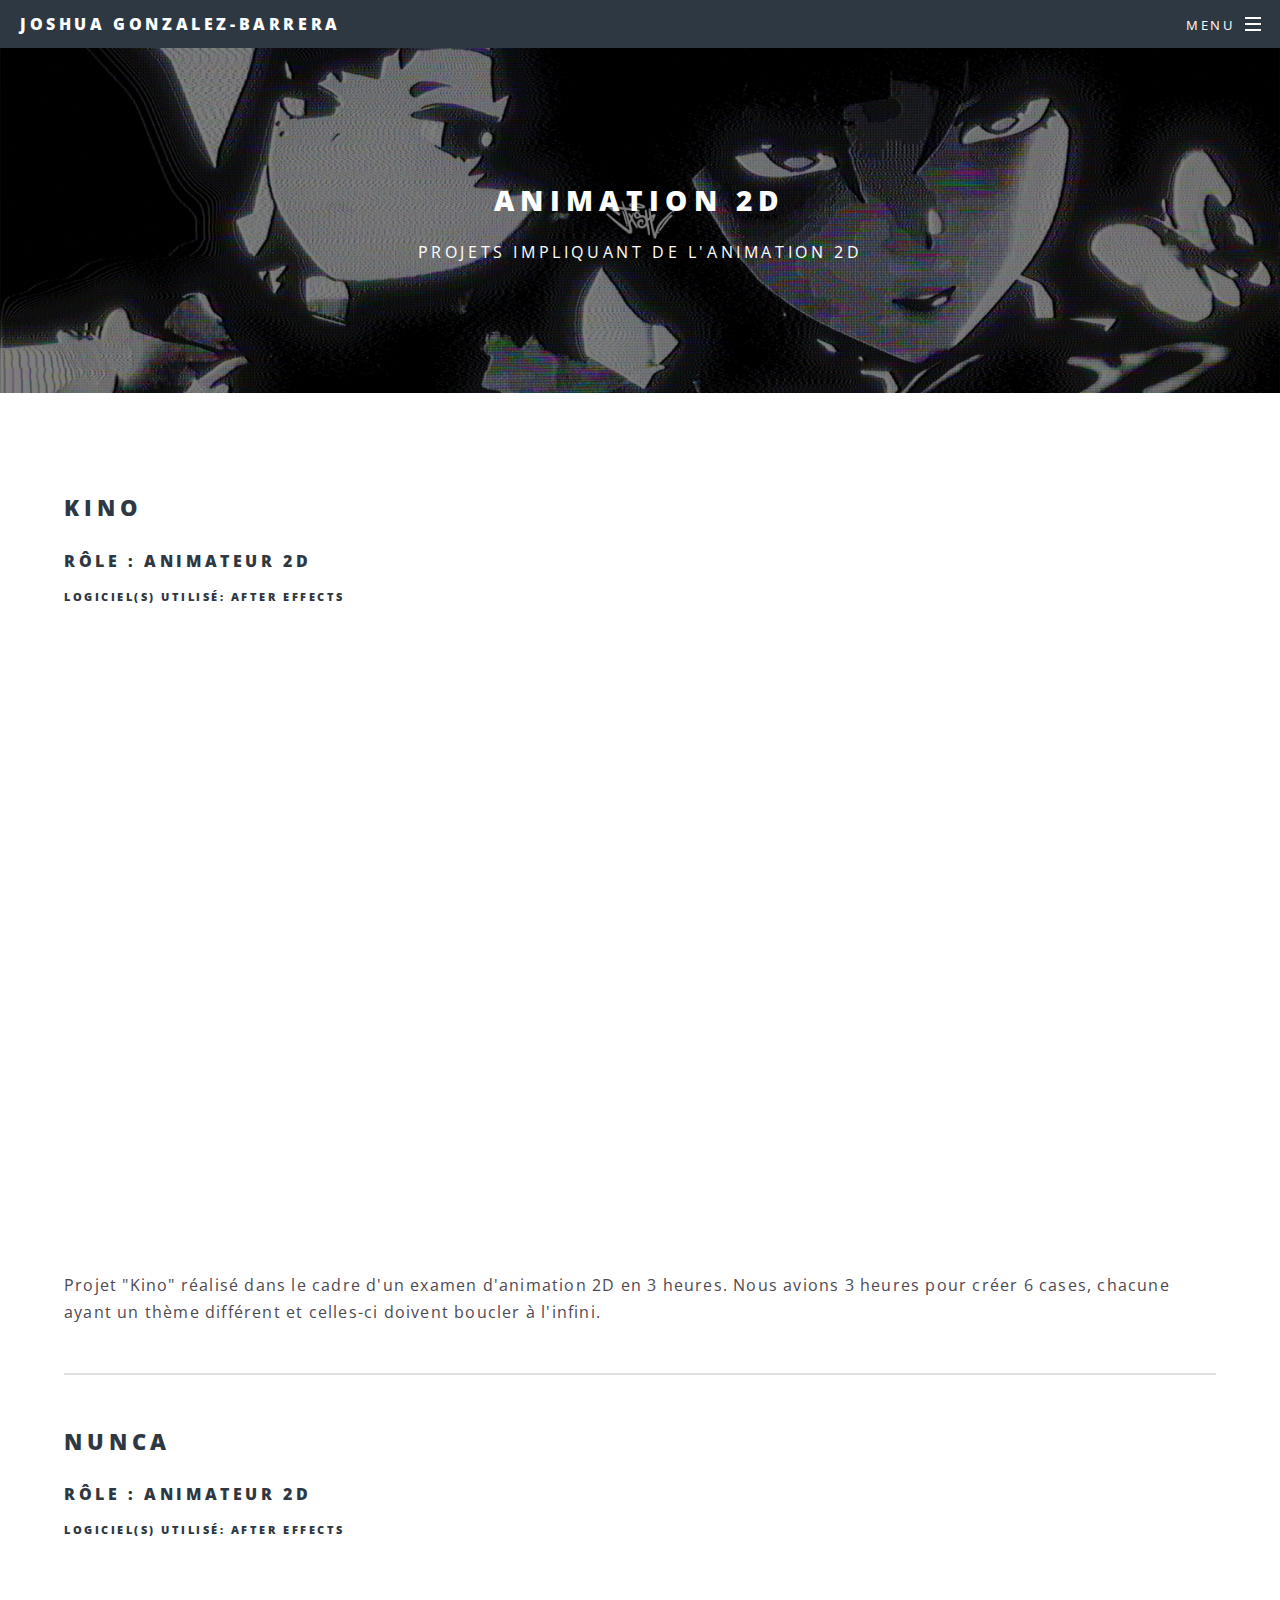
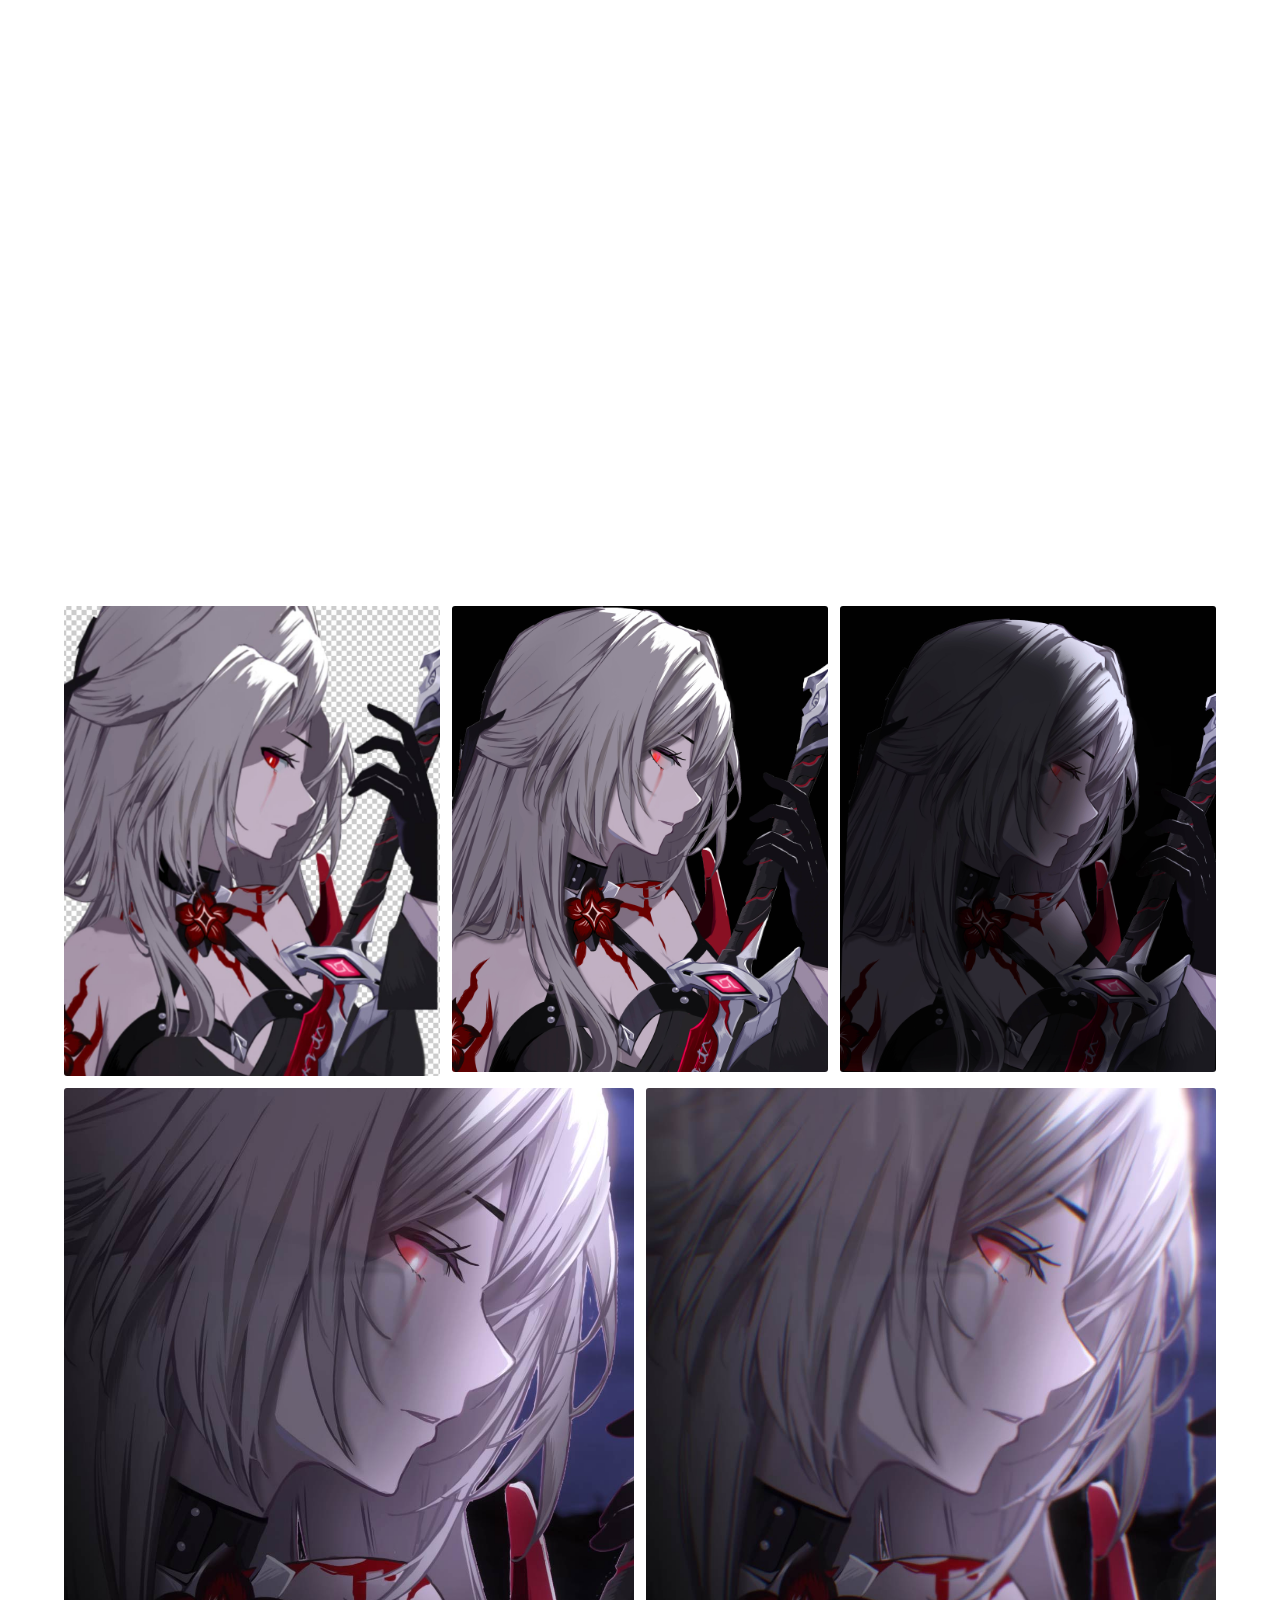
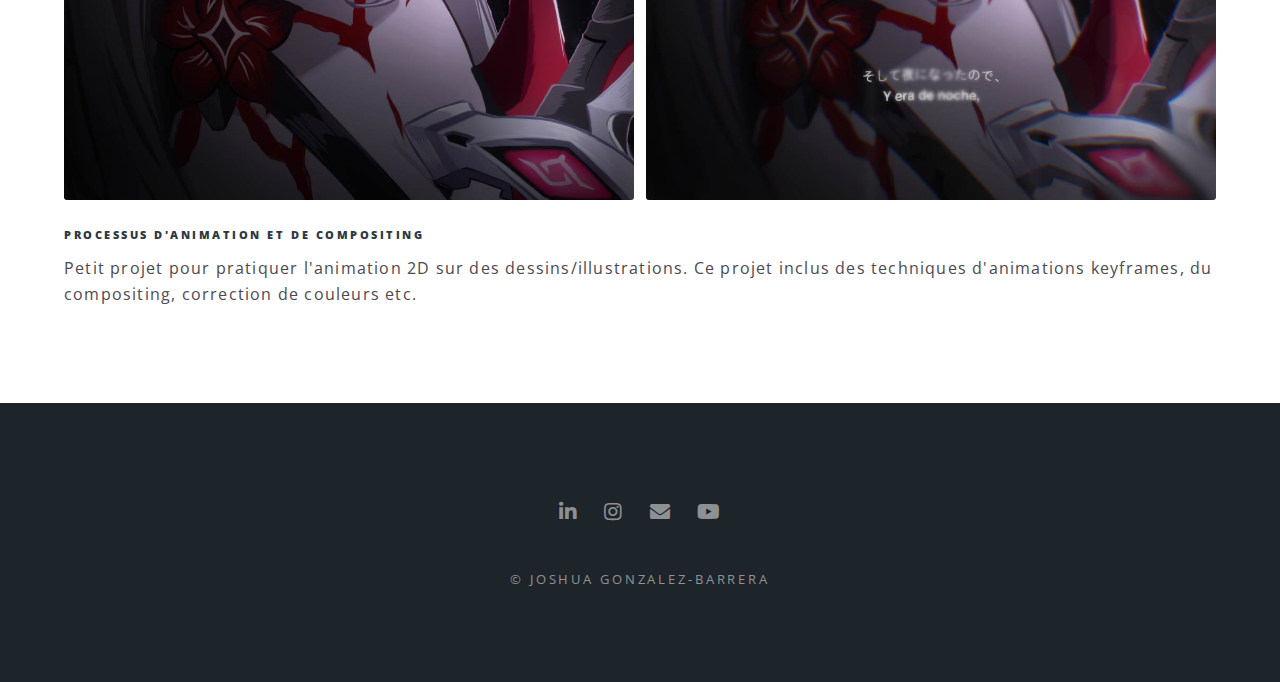
==== commit 76e4401e: "3d and 2d update" ====
--- a/animation2D.html
+++ b/animation2D.html
@@ -6,11 +6,12 @@
 -->
 <html>
 	<head>
-		<title>Generic - Spectral by HTML5 UP</title>
+		<title>Animation 2D | Joshua Gonzalez-Barrera</title>
 		<meta charset="utf-8" />
 		<meta name="viewport" content="width=device-width, initial-scale=1, user-scalable=no" />
 		<link rel="stylesheet" href="assets/css/main.css" />
 		<noscript><link rel="stylesheet" href="assets/css/noscript.css" /></noscript>
+		<link rel="icon" href="images/josh_favicon_00000.png">
 	</head>
 	<body class="is-preload">
 
@@ -27,10 +28,9 @@
 									<div id="menu">
 										<ul>
 											<li><a href="index.html">Home</a></li>
-											<li><a href="generic.html">Generic</a></li>
-											<li><a href="elements.html">Elements</a></li>
-											<li><a href="#">Sign Up</a></li>
-											<li><a href="#">Log In</a></li>
+											<li><a href="montageVideo.html">Montage Vidéo</a></li>
+											<li><a href="animation2D.html">Animation 2D</a></li>
+											<li><a href="animation3D.html">Animation 3D</a></li>
 										</ul>
 									</div>
 								</li>
@@ -39,25 +39,35 @@
 					</header>
 
 				<!-- Main -->
-					<article id="main">
+					<article id="main-anim2d">
 						<header>
 							<h2>Animation 2D</h2>
-							<p>Aliquam ut ex ut interdum donec amet imperdiet eleifend</p>
+							<p>Projets impliquant de l'animation 2D</p>
 						</header>
 						<section class="wrapper style5">
 							<div class="inner">
-
-								<h3>Lorem ipsum dolor</h3>
-								<p>Morbi mattis mi consectetur tortor elementum, varius pellentesque velit convallis. Aenean tincidunt lectus auctor mauris maximus, ac scelerisque ipsum tempor. Duis vulputate ex et ex tincidunt, quis lacinia velit aliquet. Duis non efficitur nisi, id malesuada justo. Maecenas sagittis felis ac sagittis semper. Curabitur purus leo, tempus sed finibus eget, fringilla quis risus. Maecenas et lorem quis sem varius sagittis et a est. Maecenas iaculis iaculis sem. Donec vel dolor at arcu tincidunt bibendum. Interdum et malesuada fames ac ante ipsum primis in faucibus. Fusce ut aliquet justo. Donec id neque ipsum. Integer eget ultricies odio. Nam vel ex a orci fringilla tincidunt. Aliquam eleifend ligula non velit accumsan cursus. Etiam ut gravida sapien.</p>
-
-								<p>Vestibulum ultrices risus velit, sit amet blandit massa auctor sit amet. Sed eu lectus sem. Phasellus in odio at ipsum porttitor mollis id vel diam. Praesent sit amet posuere risus, eu faucibus lectus. Vivamus ex ligula, tempus pulvinar ipsum in, auctor porta quam. Proin nec dui cursus, posuere dui eget interdum. Fusce lectus magna, sagittis at facilisis vitae, pellentesque at etiam. Quisque posuere leo quis sem commodo, vel scelerisque nisi scelerisque. Suspendisse id quam vel tortor tincidunt suscipit. Nullam auctor orci eu dolor consectetur, interdum ullamcorper ante tincidunt. Mauris felis nec felis elementum varius.</p>
+								<h2>Kino</h2>
+								<h4>Rôle : Animateur 2D</h4>
+								<h6>Logiciel(s) Utilisé: After Effects</h6>
+								<iframe src="https://www.youtube.com/embed/xFBYmAaafOA" title="Kino" frameborder="0" allow="accelerometer; autoplay; clipboard-write; encrypted-media; gyroscope; picture-in-picture; web-share" referrerpolicy="strict-origin-when-cross-origin" allowfullscreen></iframe>
+								<p>Projet "Kino" réalisé dans le cadre d'un examen d'animation 2D en 3 heures. Nous avions 3 heures pour créer 6 cases, chacune ayant un thème différent et celles-ci doivent boucler à l'infini.</p>
 
 								<hr />
 
-								<h4>Feugiat aliquam</h4>
-								<p>Nam sapien ante, varius in pulvinar vitae, rhoncus id massa. Donec varius ex in mauris ornare, eget euismod urna egestas. Etiam lacinia tempor ipsum, sodales porttitor justo. Aliquam dolor quam, semper in tortor eu, volutpat efficitur quam. Fusce nec fermentum nisl. Aenean erat diam, tempus aliquet erat.</p>
-
-								<p>Etiam iaculis nulla ipsum, et pharetra libero rhoncus ut. Phasellus rutrum cursus velit, eget condimentum nunc blandit vel. In at pulvinar lectus. Morbi diam ante, vulputate et imperdiet eget, fermentum non dolor. Ut eleifend sagittis tincidunt. Sed viverra commodo mi, ac rhoncus justo. Duis neque ligula, elementum ut enim vel, posuere finibus justo. Vivamus facilisis maximus nibh quis pulvinar. Quisque hendrerit in ipsum id tellus facilisis fermentum. Proin mauris dui, at vestibulum sit amet, auctor bibendum neque.</p>
+								<h2>Nunca</h2>
+								<h4>Rôle : Animateur 2D</h4>
+								<h6>Logiciel(s) Utilisé: After Effects</h6>
+								<iframe src="https://www.youtube.com/embed/AO_EkM4Sp0Q" title="[AMV] - Nunca (Acheron, Honkai: Star Rail)" frameborder="0" allow="accelerometer; autoplay; clipboard-write; encrypted-media; gyroscope; picture-in-picture; web-share" referrerpolicy="strict-origin-when-cross-origin" allowfullscreen></iframe>
+								<div class="row gtr-50 gtr-uniform">
+									<div class="col-4"><span class="image fit pop-out"><img src="images/nunca_prev_01_00058.jpg" alt="" /></span></div>
+									<div class="col-4"><span class="image fit pop-out"><img src="images/nunca_prev_02_00031.jpg" alt="" /></span></div>
+									<div class="col-4"><span class="image fit pop-out"><img src="images/nunca_prev_03_00031.jpg" alt="" /></span></div>
+									<div class="col-6"><span class="image fit pop-out"><img src="images/nunca_prev_04_00058.jpg" alt="" /></span></div>
+									<div class="col-6"><span class="image fit pop-out"><img src="images/nunca_prev_06_00058.jpg" alt="" /></span></div>
+								</div>
+								<br>
+								<h6>Processus d'animation et de compositing</h6>
+								<p>Petit projet pour pratiquer l'animation 2D sur des dessins/illustrations. Ce projet inclus des techniques d'animations keyframes, du compositing, correction de couleurs etc. </p>
 
 							</div>
 						</section>
@@ -66,14 +76,13 @@
 				<!-- Footer -->
 					<footer id="footer">
 						<ul class="icons">
-							<li><a href="#" class="icon brands fa-twitter"><span class="label">Twitter</span></a></li>
-							<li><a href="#" class="icon brands fa-facebook-f"><span class="label">Facebook</span></a></li>
-							<li><a href="#" class="icon brands fa-instagram"><span class="label">Instagram</span></a></li>
-							<li><a href="#" class="icon brands fa-dribbble"><span class="label">Dribbble</span></a></li>
-							<li><a href="#" class="icon solid fa-envelope"><span class="label">Email</span></a></li>
+							<li><a href="https://www.linkedin.com/in/joshua-gonzalez-barrera-001542279/" class="icon brands fa-linkedin-in" target="_blank"><span class="label">LinkedIn</span></a></li>
+							<li><a href="https://www.instagram.com/urljxsh/" class="icon brands fa-instagram" target="_blank"><span class="label">Instagram</span></a></li>
+							<li><a href="mailto:josh31gonz@gmail.com" class="icon solid fa-envelope" target="_blank"><span class="label">Email</span></a></li>
+							<li><a href="https://www.youtube.com/@urljxsh" target="_blank" class="icon brands fa-youtube"><span class="label">Youtube</span></a></li>
 						</ul>
 						<ul class="copyright">
-							<li>&copy; Untitled</li><li>Design: <a href="http://html5up.net">HTML5 UP</a></li>
+							<li>&copy; Joshua Gonzalez-Barrera</li>
 						</ul>
 					</footer>
 
--- a/assets/css/main.css
+++ b/assets/css/main.css
@@ -2693,6 +2693,7 @@
 			.spotlight .image img {
 				border-radius: 0;
 				width: 100%;
+				transition: 0.3s;
 			}
 
 		.spotlight .content {
@@ -2793,6 +2794,10 @@
 				padding: 3em 2em 1em 2em ;
 			}
 
+		}
+
+		.spotlight .image img:hover {
+			filter: brightness(125%);
 		}
 
 /* Wrapper */
@@ -3892,6 +3897,211 @@
 		background-attachment: scroll;
 	}
 
+	/* Montage Banner */
+
+	#main-video > header {
+		padding: 12em 0 10em 0 ;
+		background-image: -moz-linear-gradient(top, rgba(0,0,0,0.5), rgba(0,0,0,0.5)), url("../../images/jxsh\ bg_v2_00000.jpg");
+		background-image: -webkit-linear-gradient(top, rgba(0,0,0,0.5), rgba(0,0,0,0.5)), url("../../images/jxsh\ bg_v2_00000.jpg");
+		background-image: -ms-linear-gradient(top, rgba(0,0,0,0.5), rgba(0,0,0,0.5)), url("../../images/jxsh\ bg_v2_00000.jpg");
+		background-image: linear-gradient(top, rgba(0,0,0,0.5), rgba(0,0,0,0.5)), url("../../images/jxsh\ bg_v2_00000.jpg");
+		background-position: center center;
+		background-repeat: no-repeat;
+		background-size: cover;
+		text-align: center;
+	}
+
+	    #main-video > header h2 {
+			font-size: 1.75em;
+			margin: 0 0 0.5em 0;
+		}
+
+		#main-video > header p {
+			color: inherit;
+			letter-spacing: 0.225em;
+			text-transform: uppercase;
+			top: 0;
+		}
+
+		    #main-video > header p a {
+				color: inherit;
+			}
+
+		@media screen and (max-width: 1680px) {
+
+			#main-video > header {
+				padding: 10em 0 8em 0 ;
+			}
+
+		}
+
+		@media screen and (max-width: 1280px) {
+
+			#main-video > header {
+				padding: 8em 3em 6em 3em ;
+			}
+
+		}
+
+		@media screen and (max-width: 980px) {
+
+			#main-video > header {
+				padding: 10em 3em 8em 3em ;
+			}
+
+		}
+
+		@media screen and (max-width: 736px) {
+
+			#main-video > header {
+				padding: 5em 3em 3em 3em ;
+			}
+
+			    #main-video > header h2 {
+					font-size: 1.25em;
+					margin: 0 0 1em 0;
+				}
+
+		}
+
+	body.is-mobile #main-video > header {
+		background-attachment: scroll;
+	}
+
+	/* Anim-2D Banner */
+	
+
+	#main-anim2d > header {
+		padding: 12em 0 10em 0 ;
+		background-image: -moz-linear-gradient(top, rgba(0,0,0,0.5), rgba(0,0,0,0.5)), url("../../images/abennene_00037.jpg");
+		background-image: -webkit-linear-gradient(top, rgba(0,0,0,0.5), rgba(0,0,0,0.5)), url("../../images/abennene_00037.jpg");
+		background-image: -ms-linear-gradient(top, rgba(0,0,0,0.5), rgba(0,0,0,0.5)), url("../../images/abennene_00037.jpg");
+		background-image: linear-gradient(top, rgba(0,0,0,0.5), rgba(0,0,0,0.5)), url("../../images/jxsh\ abennene_00037.jpg");
+		background-position: center center;
+		background-repeat: no-repeat;
+		background-size: cover;
+		text-align: center;
+	}
+
+	    #main-anim2d > header h2 {
+			font-size: 1.75em;
+			margin: 0 0 0.5em 0;
+		}
+
+		#main-anim2d > header p {
+			color: inherit;
+			letter-spacing: 0.225em;
+			text-transform: uppercase;
+			top: 0;
+		}
+
+		    #main-anim2d > header p a {
+				color: inherit;
+			}
+
+		@media screen and (max-width: 1680px) {
+
+			#main-anim2d > header {
+				padding: 10em 0 8em 0 ;
+			}
+
+		}
+
+		@media screen and (max-width: 1280px) {
+
+			#main-anim2d > header {
+				padding: 8em 3em 6em 3em ;
+			}
+
+		}
+
+		@media screen and (max-width: 980px) {
+
+			#main-anim2d > header {
+				padding: 10em 3em 8em 3em ;
+			}
+
+		}
+
+		@media screen and (max-width: 736px) {
+
+			#main-anim2d > header {
+				padding: 5em 3em 3em 3em ;
+			}
+
+			    #main-anim2d > header h2 {
+					font-size: 1.25em;
+					margin: 0 0 1em 0;
+				}
+
+		}
+
+		/* Anim-2D Banner */
+
+		#main-anim3d > header {
+			padding: 12em 0 10em 0 ;
+			background-image: -moz-linear-gradient(top, rgba(0,0,0,0.5), rgba(0,0,0,0.5)), url("../../images/anim3d_banner_00063.jpg");
+			background-image: -webkit-linear-gradient(top, rgba(0,0,0,0.5), rgba(0,0,0,0.5)), url("../../images/anim3d_banner_00063.jpg");
+			background-image: -ms-linear-gradient(top, rgba(0,0,0,0.5), rgba(0,0,0,0.5)), url("../../images/anim3d_banner_00063.jpg");
+			background-image: linear-gradient(top, rgba(0,0,0,0.5), rgba(0,0,0,0.5)), url("../../images/anim3d_banner_00063.jpg");
+			background-position: center center;
+			background-repeat: no-repeat;
+			background-size: cover;
+			text-align: center;
+		}
+	
+			#main-anim3d > header h2 {
+				font-size: 1.75em;
+				margin: 0 0 0.5em 0;
+			}
+	
+			#main-anim3d > header p {
+				color: inherit;
+				letter-spacing: 0.225em;
+				text-transform: uppercase;
+				top: 0;
+			}
+	
+				#main-anim3d > header p a {
+					color: inherit;
+				}
+	
+			@media screen and (max-width: 1680px) {
+	
+				#main-anim3d > header {
+					padding: 10em 0 8em 0 ;
+				}
+	
+			}
+	
+			@media screen and (max-width: 1280px) {
+	
+				#main-anim3d > header {
+					padding: 8em 3em 6em 3em ;
+				}
+	
+			}
+	
+			@media screen and (max-width: 980px) {
+	
+				#main-anim3d > header {
+					padding: 10em 3em 8em 3em ;
+				}
+	
+			}
+	
+			@media screen and (max-width: 736px) {
+	
+				#main-anim3d > header {
+					padding: 5em 3em 3em 3em ;
+				}
+	
+					#main-anim3d > header h2 {
+						font-size: 1.25em;
+						margin: 0 0 1em 0;
+					}
+	
+			}
 /* Footer */
 
 	#footer {
@@ -4008,5 +4218,20 @@
 		background-color: #1d242a;
 	}
 
-
-	+	iframe {
+		aspect-ratio: 16/9;
+		width: 100%;
+	}
+
+	.pop-out
+    {
+        transition: transform .5s;
+    }
+
+    .pop-out:hover
+    {
+        -ms-transform: scale(1.1, 1.1);
+        -webkit-transform: scale(1.1, 1.1);
+        transform: scale(1.1, 1.1);
+		z-index: 1000;
+    }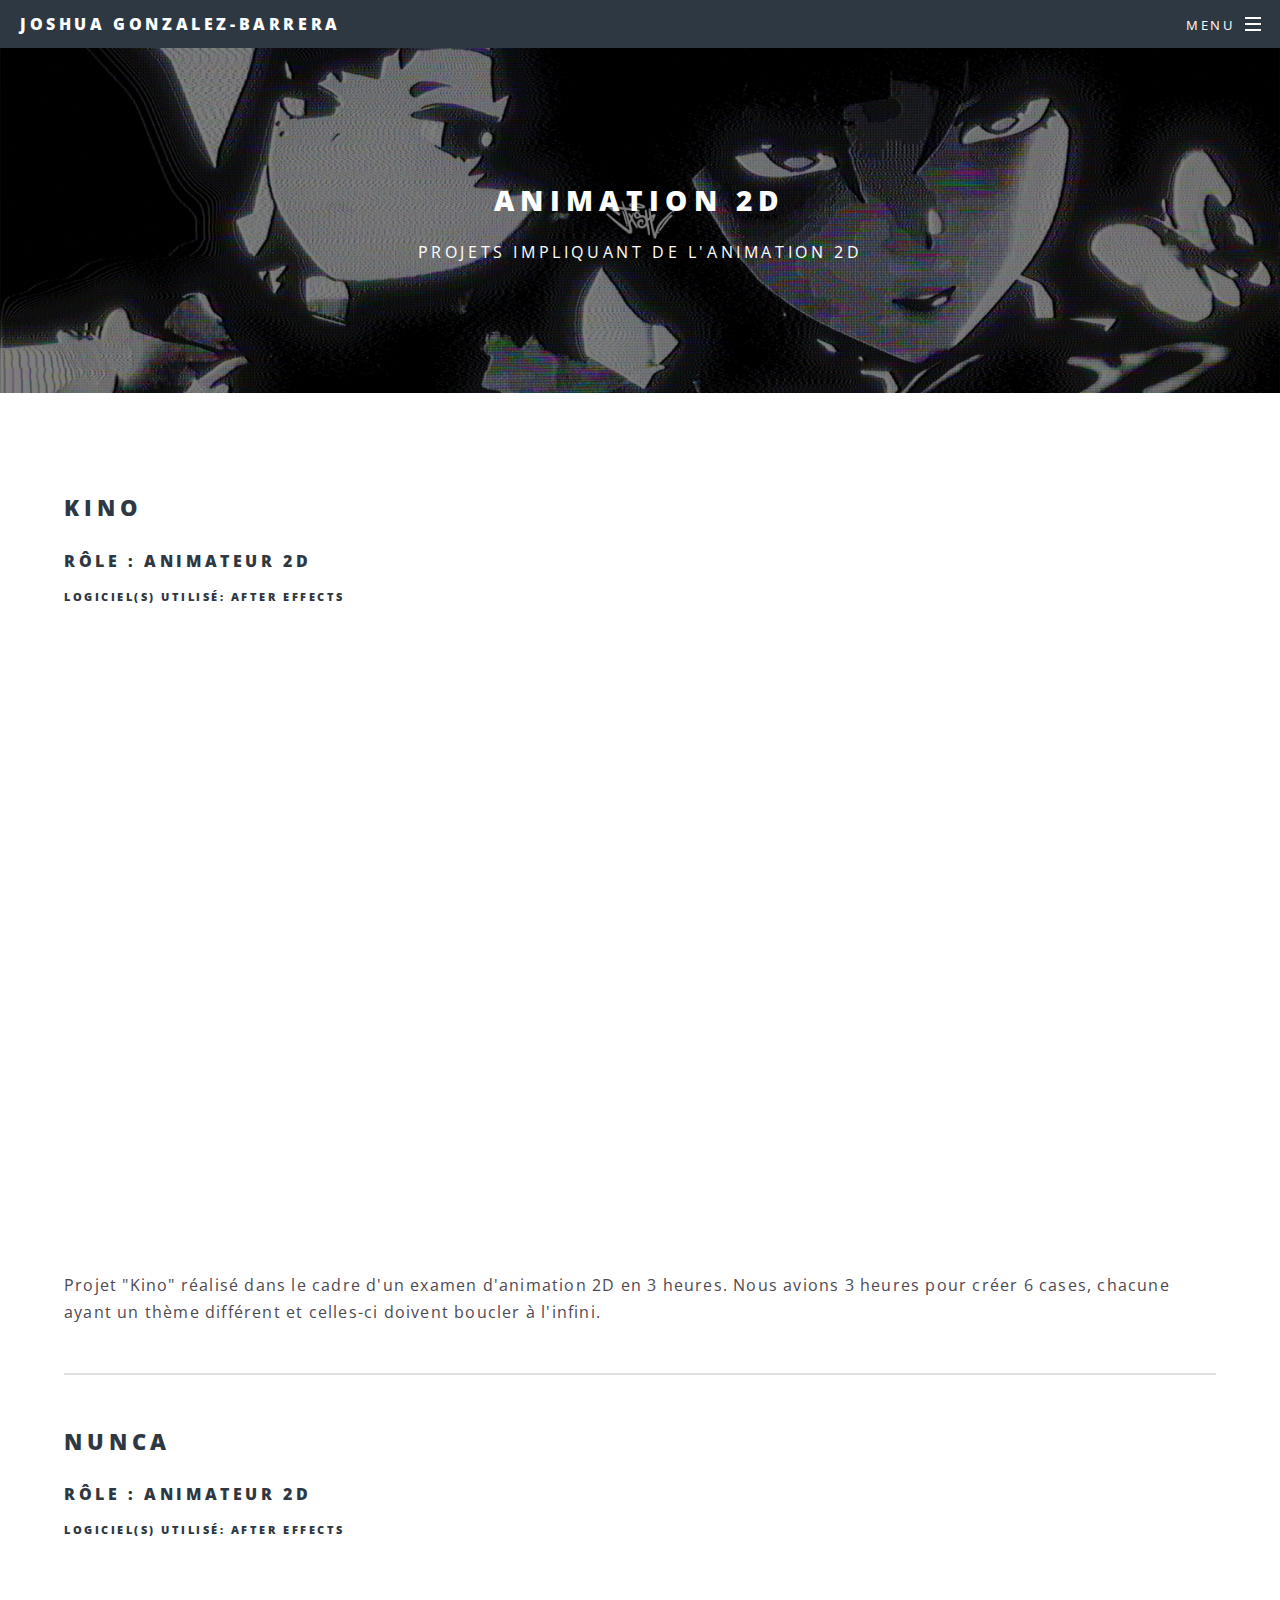
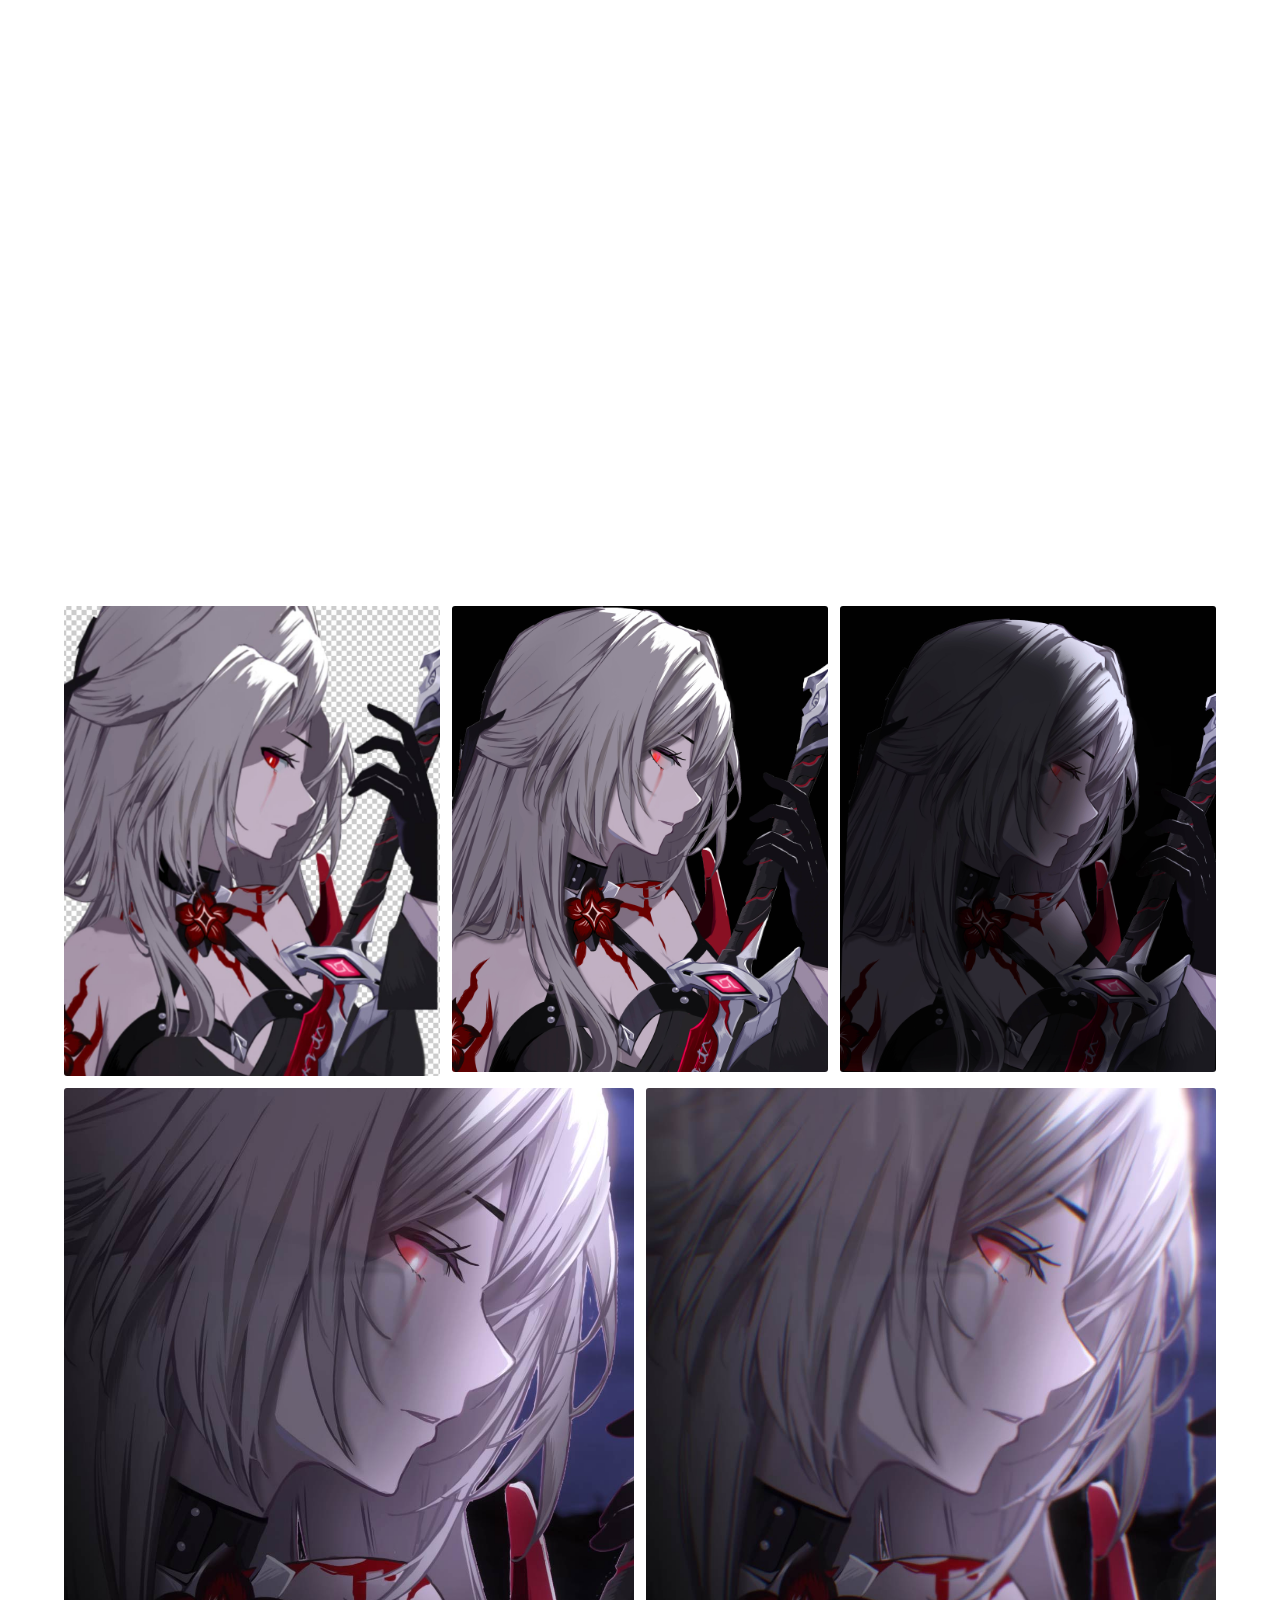
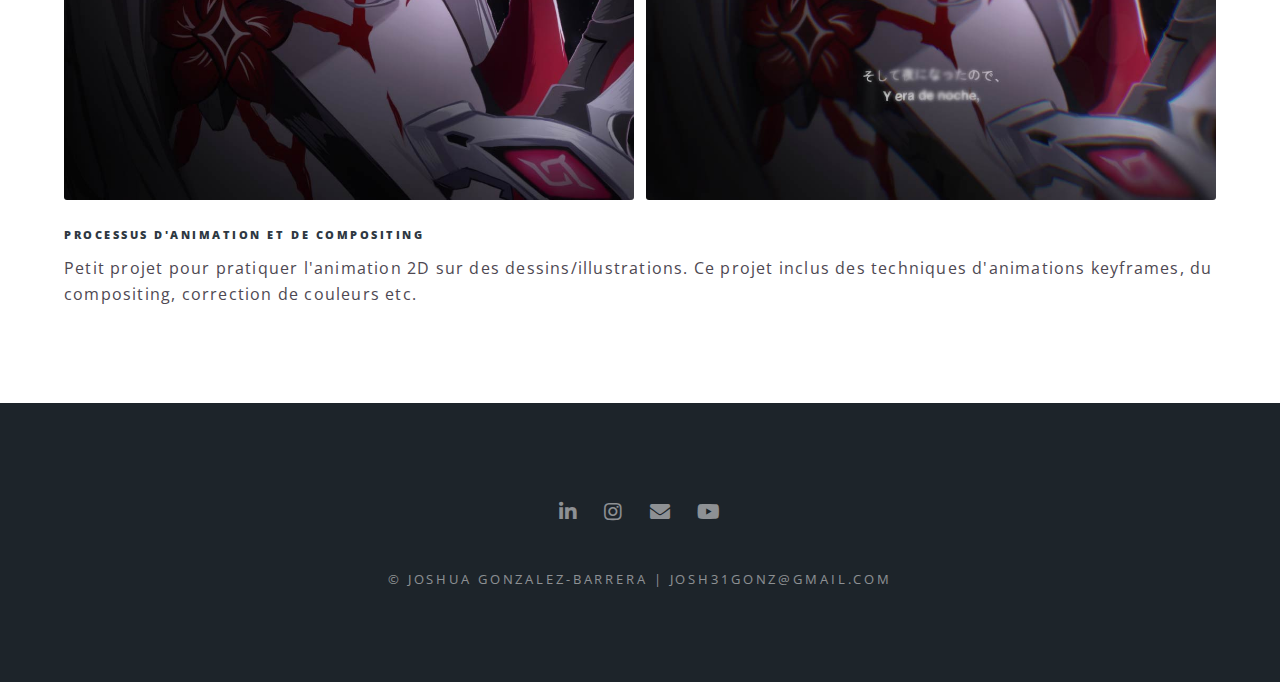
==== commit ec8a768b: "final_corrections" ====
--- a/animation2D.html
+++ b/animation2D.html
@@ -82,7 +82,7 @@
 							<li><a href="https://www.youtube.com/@urljxsh" target="_blank" class="icon brands fa-youtube"><span class="label">Youtube</span></a></li>
 						</ul>
 						<ul class="copyright">
-							<li>&copy; Joshua Gonzalez-Barrera</li>
+							<li>&copy; Joshua Gonzalez-Barrera | josh31gonz@gmail.com</li>
 						</ul>
 					</footer>
 
